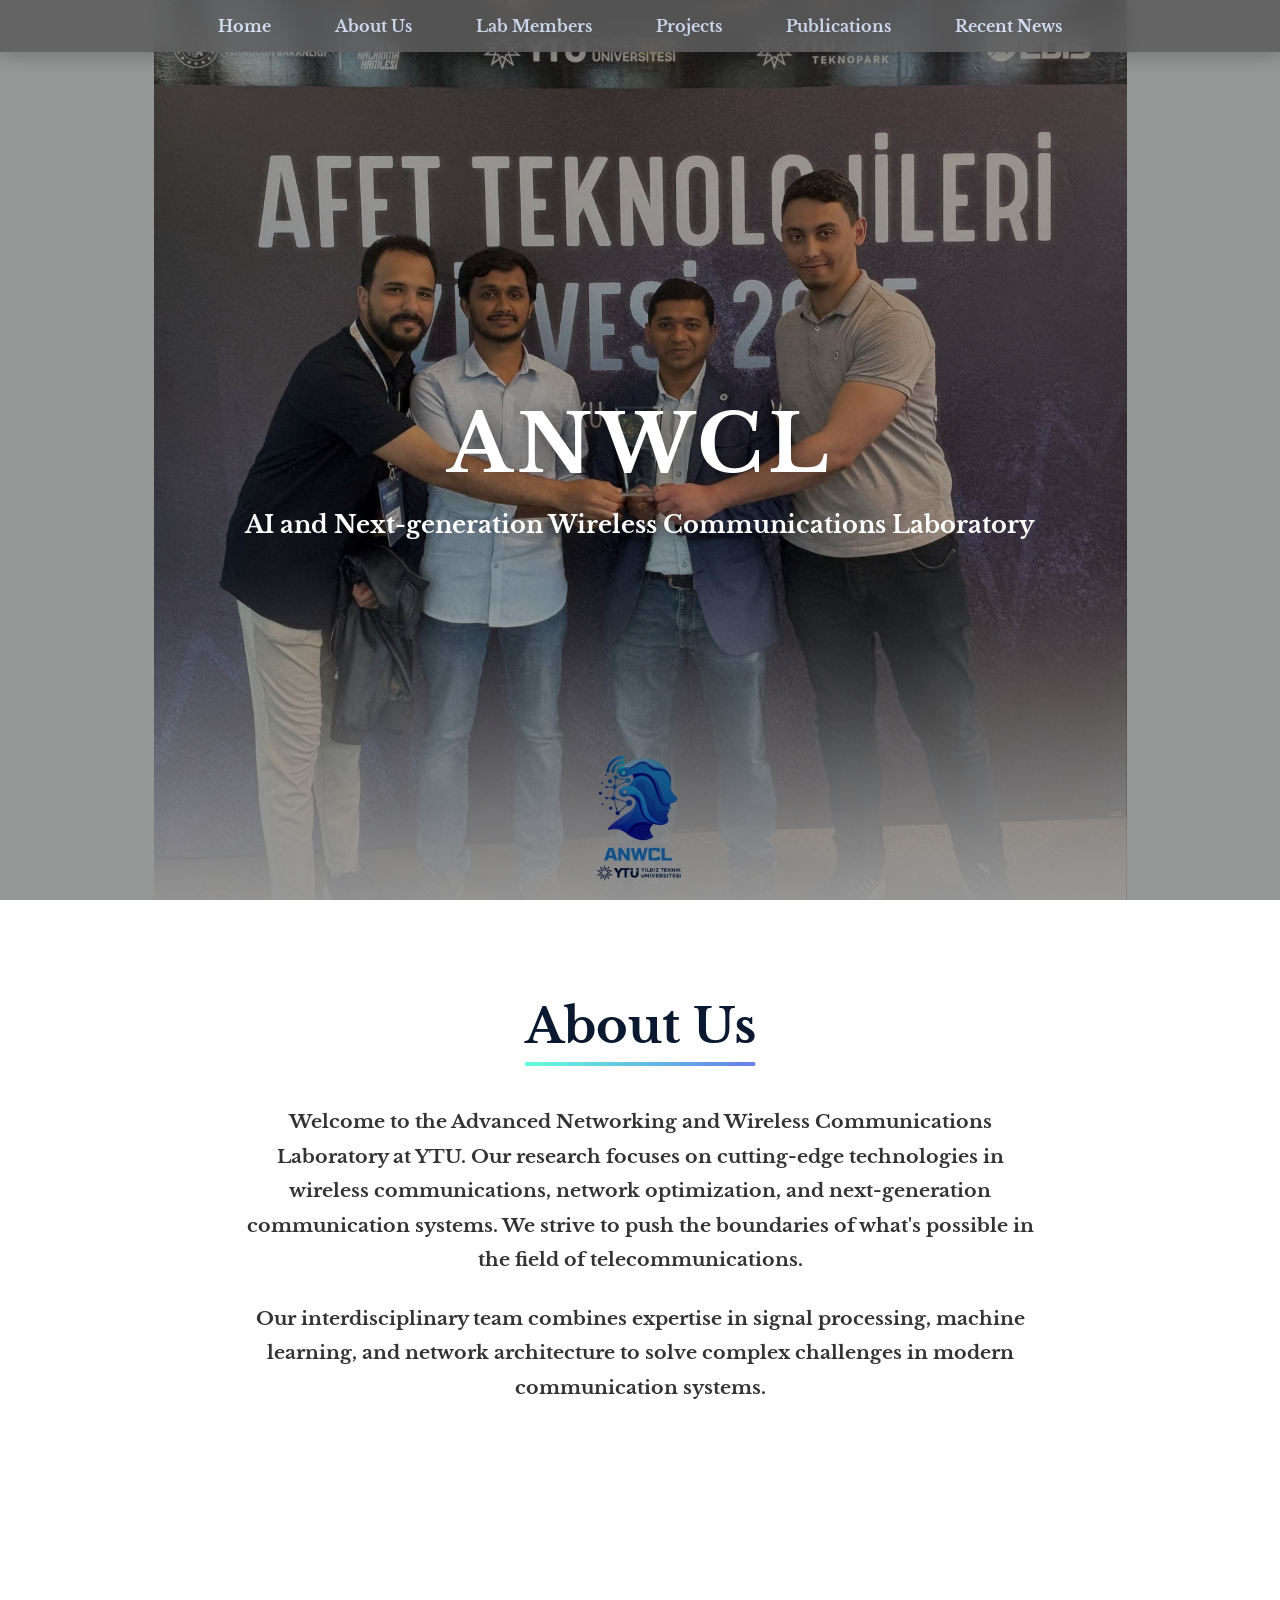
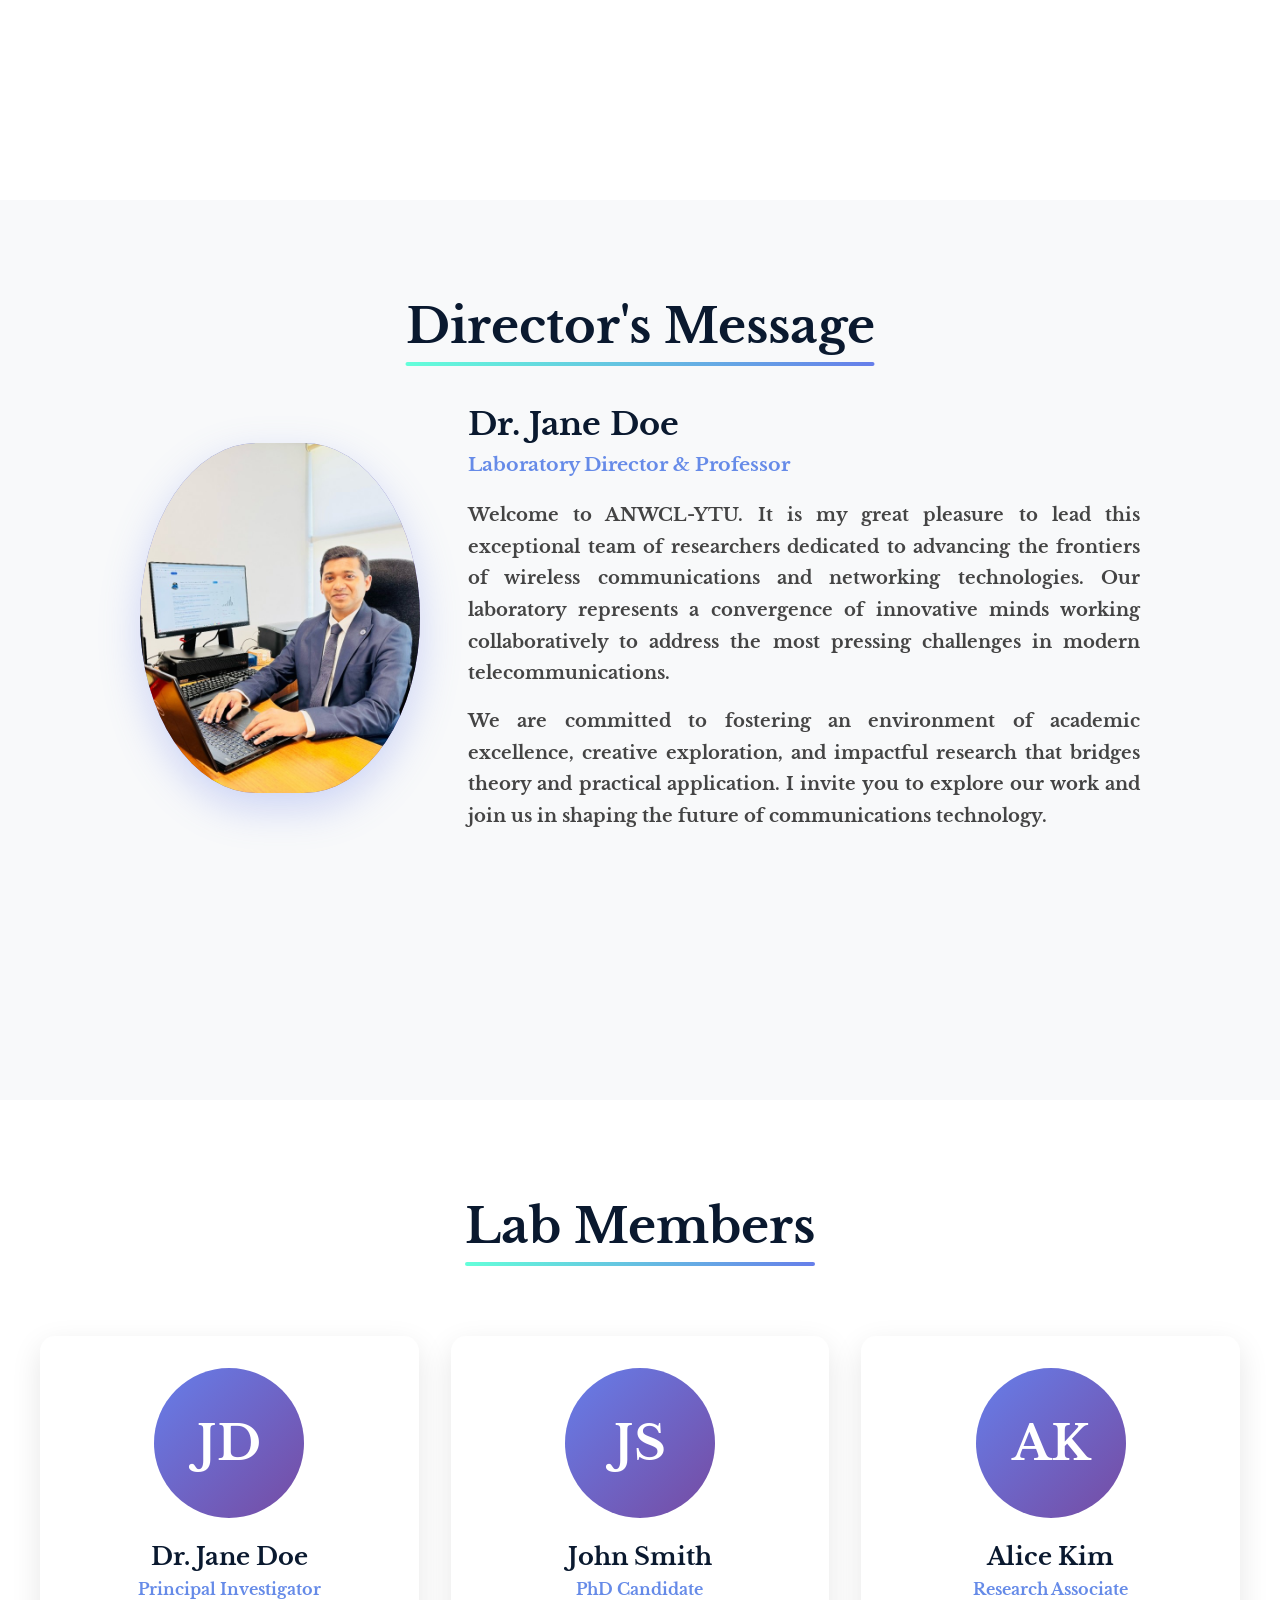
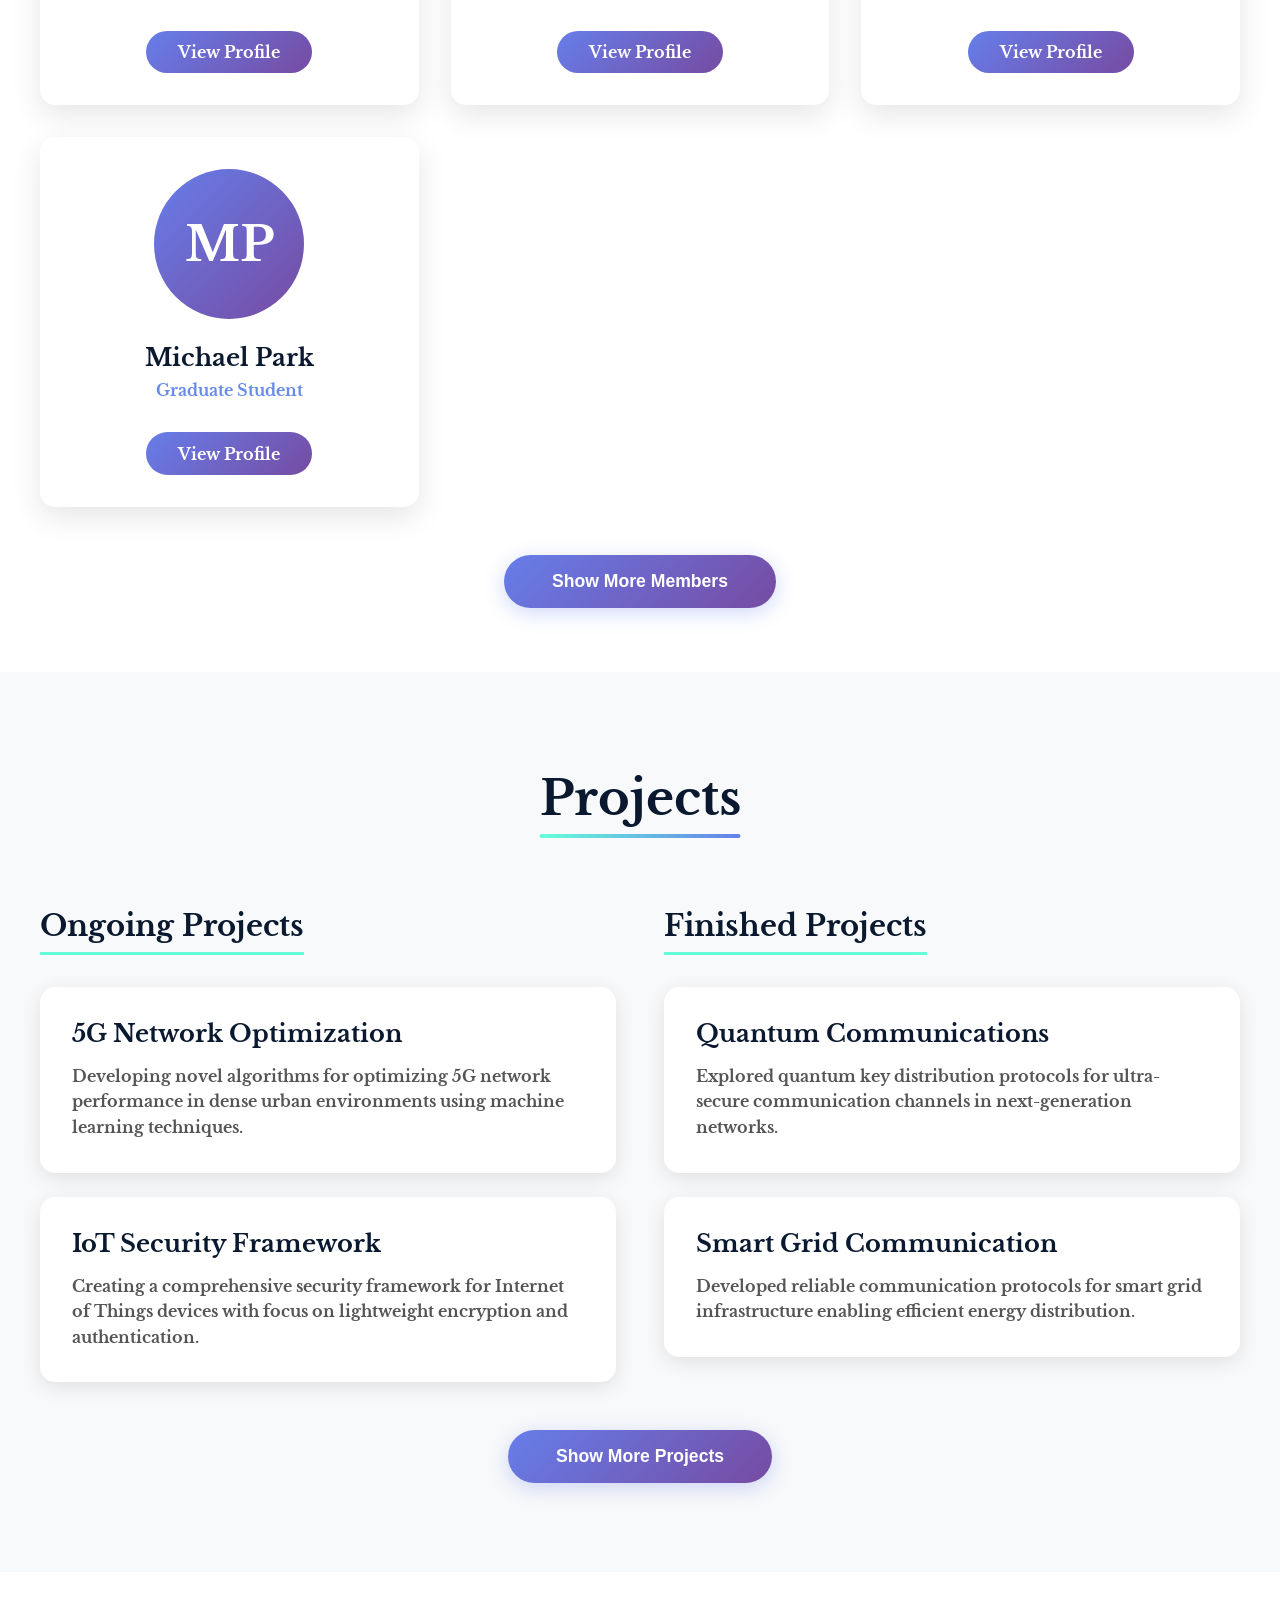
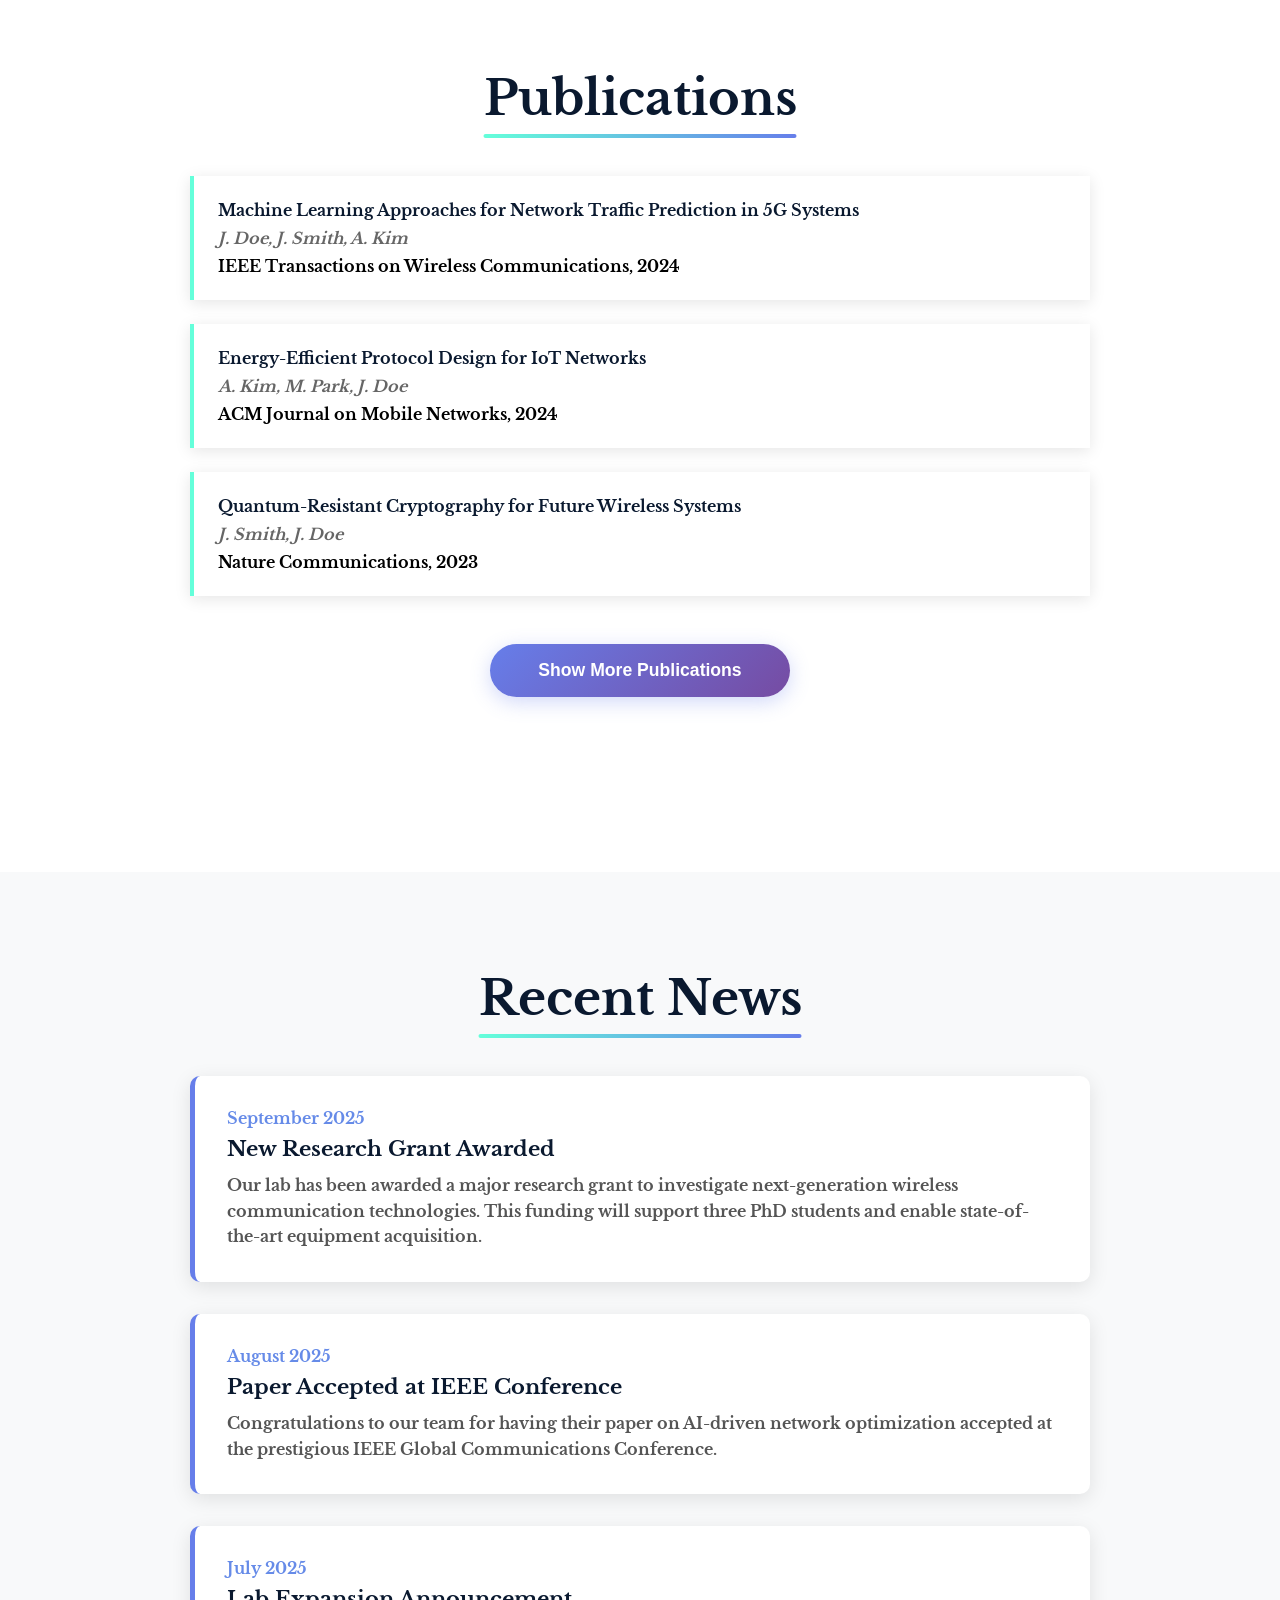
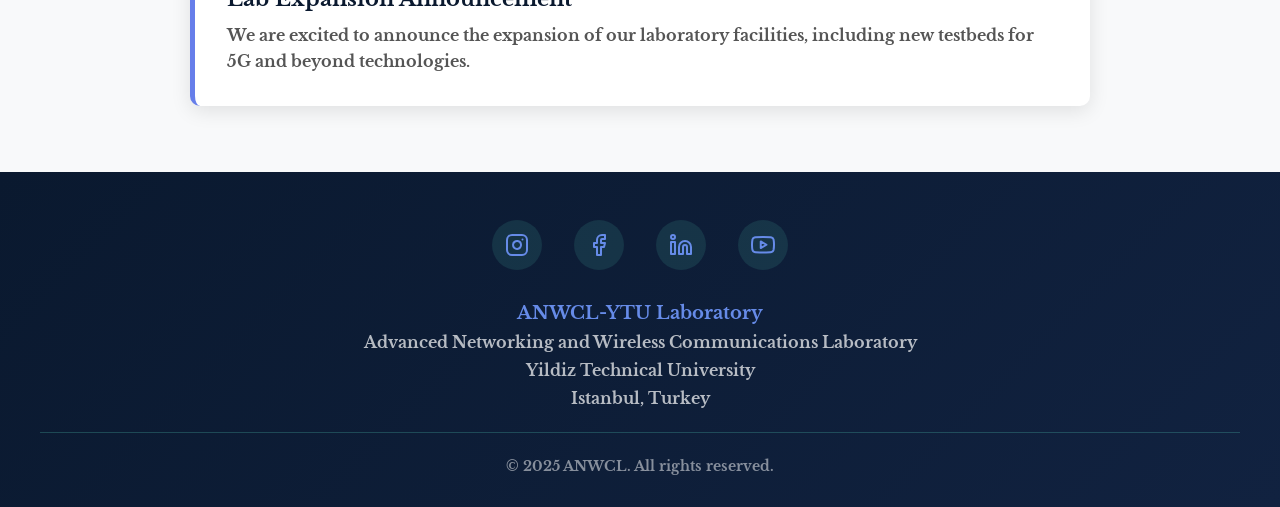
==== landing_ANWCL.html @ 84341a23 "v0.24" ====
<!DOCTYPE html>
<html lang="en">
<head>
    <meta charset="UTF-8">
    <meta name="viewport" content="width=device-width, initial-scale=1.0">
    <title>ANWCL-YTU Laboratory</title>
    <link rel="stylesheet" type="text/css" href="styles.css">
</head>
<body>
    <!-- Navigation -->
    <nav>
        <ul>
            <li><a href="#home">Home</a></li>
            <li><a href="#about">About Us</a></li>
            <li><a href="#members">Lab Members</a></li>
            <li><a href="#projects">Projects</a></li>
            <li><a href="#publications">Publications</a></li>
            <li><a href="#news">Recent News</a></li>
        </ul>
    </nav>

    <!-- Home Section with Slideshow -->
    <section id="home">
        <div class="slideshow">
            <div class="slide active"></div>
            <div class="slide"></div>
            <div class="slide"></div>
            <div class="slide"></div>
            <div class="slide"></div>
            <div class="slide"></div>
        </div>
        <div class="overlay"></div>
        <div class="hero-content">
            <h1>ANWCL</h1>
            <p>AI and Next-generation Wireless Communications Laboratory</p>
        </div>
    </section>

    <!-- About Us Section -->
    <section id="about">
        <div class="content-container">
            <h2 class="section-title">About Us</h2>
            <div class="about-content fade-in">
                <p>Welcome to the Advanced Networking and Wireless Communications Laboratory at YTU. Our research focuses on cutting-edge technologies in wireless communications, network optimization, and next-generation communication systems. We strive to push the boundaries of what's possible in the field of telecommunications.</p>
                <p style="margin-top: 1.5rem;">Our interdisciplinary team combines expertise in signal processing, machine learning, and network architecture to solve complex challenges in modern communication systems.</p>
            </div>
        </div>
    </section>

    <!-- Director's Message Section -->
    <section id="director">
        <div class="content-container">
            <h2 class="section-title">Director's Message</h2>
            <div class="director-container fade-in">
                <div class="director-photo">
                    <img src="photos/director.jpeg" alt="Director">
                    <div class="director-placeholder">Dr</div>
                </div>
                <div class="director-message">
                    <h3 class="director-name">Dr. Jane Doe</h3>
                    <p class="director-title">Laboratory Director & Professor</p>
                    <p class="director-text">
                        Welcome to ANWCL-YTU. It is my great pleasure to lead this exceptional team of researchers dedicated to advancing the frontiers of wireless communications and networking technologies. Our laboratory represents a convergence of innovative minds working collaboratively to address the most pressing challenges in modern telecommunications.
                    </p>
                    <p class="director-text" style="margin-top: 1rem;">
                        We are committed to fostering an environment of academic excellence, creative exploration, and impactful research that bridges theory and practical application. I invite you to explore our work and join us in shaping the future of communications technology.
                    </p>
                </div>
            </div>
        </div>
    </section>

    <!-- Lab Members Section -->
    <section id="members">
        <div class="content-container">
            <h2 class="section-title">Lab Members</h2>
            <div class="members-grid">
                <div class="member-card fade-in">
                    <div class="member-avatar">JD</div>
                    <h3 class="member-name">Dr. Jane Doe</h3>
                    <p class="member-role">Principal Investigator</p>
                    <a href="#" class="member-btn">View Profile</a>
                </div>
                <div class="member-card fade-in">
                    <div class="member-avatar">JS</div>
                    <h3 class="member-name">John Smith</h3>
                    <p class="member-role">PhD Candidate</p>
                    <a href="#" class="member-btn">View Profile</a>
                </div>
                <div class="member-card fade-in">
                    <div class="member-avatar">AK</div>
                    <h3 class="member-name">Alice Kim</h3>
                    <p class="member-role">Research Associate</p>
                    <a href="#" class="member-btn">View Profile</a>
                </div>
                <div class="member-card fade-in">
                    <div class="member-avatar">MP</div>
                    <h3 class="member-name">Michael Park</h3>
                    <p class="member-role">Graduate Student</p>
                    <a href="#" class="member-btn">View Profile</a>
                </div>
                <!-- Hidden members initially -->
                <div class="member-card fade-in hidden">
                    <div class="member-avatar">SL</div>
                    <h3 class="member-name">Sarah Lee</h3>
                    <p class="member-role">PhD Candidate</p>
                    <a href="#" class="member-btn">View Profile</a>
                </div>
                <div class="member-card fade-in hidden">
                    <div class="member-avatar">RB</div>
                    <h3 class="member-name">Robert Brown</h3>
                    <p class="member-role">Postdoctoral Researcher</p>
                    <a href="#" class="member-btn">View Profile</a>
                </div>
                <div class="member-card fade-in hidden">
                    <div class="member-avatar">EC</div>
                    <h3 class="member-name">Emily Chen</h3>
                    <p class="member-role">Research Assistant</p>
                    <a href="#" class="member-btn">View Profile</a>
                </div>
                <div class="member-card fade-in hidden">
                    <div class="member-avatar">DW</div>
                    <h3 class="member-name">David Wilson</h3>
                    <p class="member-role">Graduate Student</p>
                    <a href="#" class="member-btn">View Profile</a>
                </div>
            </div>
            <button class="show-more-btn" id="showMoreBtn">Show More Members</button>
        </div>
    </section>

    <!-- Projects Section -->
    <section id="projects">
        <div class="content-container">
            <h2 class="section-title">Projects</h2>
            <div class="projects-container">
                <!-- Ongoing Projects -->
                <div class="projects-subsection">
                    <h3 class="subsection-title">Ongoing Projects</h3>
                    <div class="projects-list">
                        <div class="project-card fade-in">
                            <h3 class="project-title">5G Network Optimization</h3>
                            <p class="project-description">Developing novel algorithms for optimizing 5G network performance in dense urban environments using machine learning techniques.</p>
                        </div>
                        <div class="project-card fade-in">
                            <h3 class="project-title">IoT Security Framework</h3>
                            <p class="project-description">Creating a comprehensive security framework for Internet of Things devices with focus on lightweight encryption and authentication.</p>
                        </div>
                        <div class="project-card fade-in hidden">
                            <h3 class="project-title">Edge Computing Solutions</h3>
                            <p class="project-description">Investigating edge computing architectures to reduce latency and improve performance in real-time applications.</p>
                        </div>
                        <div class="project-card fade-in hidden">
                            <h3 class="project-title">AI-Driven Network Management</h3>
                            <p class="project-description">Implementing artificial intelligence techniques for autonomous network management and optimization.</p>
                        </div>
                    </div>
                </div>

                <!-- Finished Projects -->
                <div class="projects-subsection">
                    <h3 class="subsection-title">Finished Projects</h3>
                    <div class="projects-list">
                        <div class="project-card fade-in">
                            <h3 class="project-title">Quantum Communications</h3>
                            <p class="project-description">Explored quantum key distribution protocols for ultra-secure communication channels in next-generation networks.</p>
                        </div>
                        <div class="project-card fade-in">
                            <h3 class="project-title">Smart Grid Communication</h3>
                            <p class="project-description">Developed reliable communication protocols for smart grid infrastructure enabling efficient energy distribution.</p>
                        </div>
                        <div class="project-card fade-in hidden">
                            <h3 class="project-title">Vehicular Network Protocol</h3>
                            <p class="project-description">Designed and tested V2V communication protocols for enhanced road safety and traffic management.</p>
                        </div>
                        <div class="project-card fade-in hidden">
                            <h3 class="project-title">Wireless Sensor Networks</h3>
                            <p class="project-description">Implemented energy-efficient protocols for large-scale wireless sensor network deployments.</p>
                        </div>
                    </div>
                </div>
            </div>
            <button class="show-more-btn" id="showMoreProjectsBtn">Show More Projects</button>
        </div>
    </section>

    <!-- Publications Section -->
    <section id="publications">
        <div class="content-container">
            <h2 class="section-title">Publications</h2>
            <div class="publication-list">
                <div class="publication-item fade-in">
                    <div class="publication-title">Machine Learning Approaches for Network Traffic Prediction in 5G Systems</div>
                    <div class="publication-authors">J. Doe, J. Smith, A. Kim</div>
                    <div class="publication-journal">IEEE Transactions on Wireless Communications, 2024</div>
                </div>
                <div class="publication-item fade-in">
                    <div class="publication-title">Energy-Efficient Protocol Design for IoT Networks</div>
                    <div class="publication-authors">A. Kim, M. Park, J. Doe</div>
                    <div class="publication-journal">ACM Journal on Mobile Networks, 2024</div>
                </div>
                <div class="publication-item fade-in">
                    <div class="publication-title">Quantum-Resistant Cryptography for Future Wireless Systems</div>
                    <div class="publication-authors">J. Smith, J. Doe</div>
                    <div class="publication-journal">Nature Communications, 2023</div>
                </div>
                <div class="publication-item fade-in hidden">
                    <div class="publication-title">Edge Computing Architectures for Low-Latency Applications</div>
                    <div class="publication-authors">M. Park, S. Lee, J. Doe</div>
                    <div class="publication-journal">IEEE Internet of Things Journal, 2023</div>
                </div>
                <div class="publication-item fade-in hidden">
                    <div class="publication-title">Artificial Intelligence in Network Resource Allocation</div>
                    <div class="publication-authors">R. Brown, A. Kim, J. Smith</div>
                    <div class="publication-journal">Computer Networks, 2023</div>
                </div>
                <div class="publication-item fade-in hidden">
                    <div class="publication-title">Secure Communication Protocols for Smart Grid Systems</div>
                    <div class="publication-authors">E. Chen, J. Doe, D. Wilson</div>
                    <div class="publication-journal">IEEE Transactions on Smart Grid, 2022</div>
                </div>
            </div>
            <button class="show-more-btn" id="showMorePublicationsBtn">Show More Publications</button>
        </div>
    </section>

    <!-- Recent News Section -->
    <section id="news">
        <div class="content-container">
            <h2 class="section-title">Recent News</h2>
            <div class="news-grid">
                <div class="news-item fade-in">
                    <div class="news-date">September 2025</div>
                    <h3 class="news-title">New Research Grant Awarded</h3>
                    <p class="news-content">Our lab has been awarded a major research grant to investigate next-generation wireless communication technologies. This funding will support three PhD students and enable state-of-the-art equipment acquisition.</p>
                </div>
                <div class="news-item fade-in">
                    <div class="news-date">August 2025</div>
                    <h3 class="news-title">Paper Accepted at IEEE Conference</h3>
                    <p class="news-content">Congratulations to our team for having their paper on AI-driven network optimization accepted at the prestigious IEEE Global Communications Conference.</p>
                </div>
                <div class="news-item fade-in">
                    <div class="news-date">July 2025</div>
                    <h3 class="news-title">Lab Expansion Announcement</h3>
                    <p class="news-content">We are excited to announce the expansion of our laboratory facilities, including new testbeds for 5G and beyond technologies.</p>
                </div>
            </div>
        </div>
    </section>

    <!-- Footer -->
    <footer>
        <div class="footer-content">
            <div class="footer-social">
                <a href="https://www.instagram.com/anwc_lab/" class="social-link" target="_blank" aria-label="Instagram">
                    <svg xmlns="http://www.w3.org/2000/svg" viewBox="0 0 24 24" fill="none" stroke="currentColor" stroke-width="2" stroke-linecap="round" stroke-linejoin="round">
                        <rect x="2" y="2" width="20" height="20" rx="5" ry="5"></rect>
                        <path d="M16 11.37A4 4 0 1 1 12.63 8 4 4 0 0 1 16 11.37z"></path>
                        <line x1="17.5" y1="6.5" x2="17.51" y2="6.5"></line>
                    </svg>
                </a>
                <a href="https://www.facebook.com/profile.php?id=61570871978970" class="social-link" target="_blank" aria-label="Facebook">
                    <svg xmlns="http://www.w3.org/2000/svg" viewBox="0 0 24 24" fill="none" stroke="currentColor" stroke-width="2" stroke-linecap="round" stroke-linejoin="round">
                        <path d="M18 2h-3a5 5 0 0 0-5 5v3H7v4h3v8h4v-8h3l1-4h-4V7a1 1 0 0 1 1-1h3z"></path>
                    </svg>
                </a>
                <a href="https://www.linkedin.com/company/anwclab/posts/?feedView=all" class="social-link" target="_blank" aria-label="LinkedIn">
                    <svg xmlns="http://www.w3.org/2000/svg" viewBox="0 0 24 24" fill="none" stroke="currentColor" stroke-width="2" stroke-linecap="round" stroke-linejoin="round">
                        <path d="M16 8a6 6 0 0 1 6 6v7h-4v-7a2 2 0 0 0-2-2 2 2 0 0 0-2 2v7h-4v-7a6 6 0 0 1 6-6z"></path>
                        <rect x="2" y="9" width="4" height="12"></rect>
                        <circle cx="4" cy="4" r="2"></circle>
                    </svg>
                </a>
                <a href="https://www.youtube.com/@ANWCL" class="social-link" target="_blank" aria-label="YouTube">
                    <svg xmlns="http://www.w3.org/2000/svg" viewBox="0 0 24 24" fill="none" stroke="currentColor" stroke-width="2" stroke-linecap="round" stroke-linejoin="round">
                        <path d="M22.54 6.42a2.78 2.78 0 0 0-1.94-2C18.88 4 12 4 12 4s-6.88 0-8.6.46a2.78 2.78 0 0 0-1.94 2A29 29 0 0 0 1 11.75a29 29 0 0 0 .46 5.33A2.78 2.78 0 0 0 3.4 19c1.72.46 8.6.46 8.6.46s6.88 0 8.6-.46a2.78 2.78 0 0 0 1.94-2 29 29 0 0 0 .46-5.25 29 29 0 0 0-.46-5.33z"></path>
                        <polygon points="9.75 15.02 15.5 11.75 9.75 8.48 9.75 15.02"></polygon>
                    </svg>
                </a>
            </div>
            
            <div class="footer-info">
                <p style="font-weight: 600; color: #668be8; font-size: 1.1rem;">ANWCL-YTU Laboratory</p>
                <p>Advanced Networking and Wireless Communications Laboratory</p>
                <p>Yildiz Technical University</p>
                <p>Istanbul, Turkey</p>
            </div>
            
            <div class="footer-divider"></div>
            
            <p class="footer-copyright">&copy; 2025 ANWCL. All rights reserved.</p>
        </div>
    </footer>

    <script>
        // Slideshow functionality
        let currentSlide = 0;
        const slides = document.querySelectorAll('.slide');
        
        function showSlide(n) {
            slides.forEach(slide => slide.classList.remove('active'));
            currentSlide = (n + slides.length) % slides.length;
            slides[currentSlide].classList.add('active');
        }
        
        setInterval(() => {
            showSlide(currentSlide + 1);
        }, 4000);

        // Navigation scroll effect
        const nav = document.querySelector('nav');
        window.addEventListener('scroll', () => {
            if (window.scrollY > 100) {
                nav.classList.add('scrolled');
            } else {
                nav.classList.remove('scrolled');
            }
        });

        // Show More Members functionality
        const showMoreBtn = document.getElementById('showMoreBtn');
        const hiddenMembers = document.querySelectorAll('.member-card.hidden');
        let isExpanded = false;
        
        showMoreBtn.addEventListener('click', () => {
            if (!isExpanded) {
                // Expand animation
                hiddenMembers.forEach((member, index) => {
                    member.style.display = 'block';
                    setTimeout(() => {
                        member.classList.remove('hidden');
                        member.classList.add('expanding');
                    }, index * 100);
                });
                showMoreBtn.textContent = 'Show Less';
                isExpanded = true;
            } else {
                // Collapse animation
                const reversedMembers = Array.from(hiddenMembers).reverse();
                reversedMembers.forEach((member, index) => {
                    setTimeout(() => {
                        member.classList.add('collapsing');
                        member.classList.remove('expanding');
                    }, index * 80);
                });
                
                // Hide after animation completes
                setTimeout(() => {
                    hiddenMembers.forEach(member => {
                        member.classList.add('hidden');
                        member.classList.remove('collapsing');
                        member.style.display = 'none';
                    });
                }, hiddenMembers.length * 80 + 500);
                
                showMoreBtn.textContent = 'Show More Members';
                isExpanded = false;
                
                // Smooth scroll to members section when collapsing
                setTimeout(() => {
                    const membersSection = document.getElementById('members');
                    const navHeight = document.querySelector('nav').offsetHeight;
                    const targetPosition = membersSection.offsetTop - navHeight;
                    window.scrollTo({
                        top: targetPosition,
                        behavior: 'smooth'
                    });
                }, 200);
            }
        });

        // Show More Projects functionality
        const showMoreProjectsBtn = document.getElementById('showMoreProjectsBtn');
        const hiddenProjects = document.querySelectorAll('#projects .project-card.hidden');
        let isProjectsExpanded = false;
        
        showMoreProjectsBtn.addEventListener('click', () => {
            if (!isProjectsExpanded) {
                hiddenProjects.forEach((project, index) => {
                    project.style.display = 'block';
                    setTimeout(() => {
                        project.classList.remove('hidden');
                        project.classList.add('expanding');
                    }, index * 100);
                });
                showMoreProjectsBtn.textContent = 'Show Less';
                isProjectsExpanded = true;
            } else {
                const reversedProjects = Array.from(hiddenProjects).reverse();
                reversedProjects.forEach((project, index) => {
                    setTimeout(() => {
                        project.classList.add('collapsing');
                        project.classList.remove('expanding');
                    }, index * 80);
                });
                
                setTimeout(() => {
                    hiddenProjects.forEach(project => {
                        project.classList.add('hidden');
                        project.classList.remove('collapsing');
                        project.style.display = 'none';
                    });
                }, hiddenProjects.length * 80 + 500);
                
                showMoreProjectsBtn.textContent = 'Show More Projects';
                isProjectsExpanded = false;
                
                setTimeout(() => {
                    const projectsSection = document.getElementById('projects');
                    const navHeight = document.querySelector('nav').offsetHeight;
                    const targetPosition = projectsSection.offsetTop - navHeight;
                    window.scrollTo({
                        top: targetPosition,
                        behavior: 'smooth'
                    });
                }, 200);
            }
        });

        // Show More Publications functionality
        const showMorePublicationsBtn = document.getElementById('showMorePublicationsBtn');
        const hiddenPublications = document.querySelectorAll('#publications .publication-item.hidden');
        let isPublicationsExpanded = false;
        
        showMorePublicationsBtn.addEventListener('click', () => {
            if (!isPublicationsExpanded) {
                hiddenPublications.forEach((publication, index) => {
                    publication.style.display = 'block';
                    setTimeout(() => {
                        publication.classList.remove('hidden');
                        publication.classList.add('expanding');
                    }, index * 100);
                });
                showMorePublicationsBtn.textContent = 'Show Less';
                isPublicationsExpanded = true;
            } else {
                const reversedPublications = Array.from(hiddenPublications).reverse();
                reversedPublications.forEach((publication, index) => {
                    setTimeout(() => {
                        publication.classList.add('collapsing');
                        publication.classList.remove('expanding');
                    }, index * 80);
                });
                
                setTimeout(() => {
                    hiddenPublications.forEach(publication => {
                        publication.classList.add('hidden');
                        publication.classList.remove('collapsing');
                        publication.style.display = 'none';
                    });
                }, hiddenPublications.length * 80 + 500);
                
                showMorePublicationsBtn.textContent = 'Show More Publications';
                isPublicationsExpanded = false;
                
                setTimeout(() => {
                    const publicationsSection = document.getElementById('publications');
                    const navHeight = document.querySelector('nav').offsetHeight;
                    const targetPosition = publicationsSection.offsetTop - navHeight;
                    window.scrollTo({
                        top: targetPosition,
                        behavior: 'smooth'
                    });
                }, 200);
            }
        });

        // Scroll animation
        const observerOptions = {
            threshold: 0.1,
            rootMargin: '0px 0px -50px 0px'
        };

        const observer = new IntersectionObserver((entries) => {
            entries.forEach(entry => {
                if (entry.isIntersecting) {
                    entry.target.classList.add('visible');
                }
            });
        }, observerOptions);

        document.querySelectorAll('.fade-in').forEach(el => {
            observer.observe(el);
        });

        // Smooth scrolling for navigation links
        document.querySelectorAll('nav a').forEach(anchor => {
            anchor.addEventListener('click', function(e) {
                e.preventDefault();
                const targetId = this.getAttribute('href');
                const targetSection = document.querySelector(targetId);
                const navHeight = document.querySelector('nav').offsetHeight;
                const targetPosition = targetSection.offsetTop - navHeight;
                
                window.scrollTo({
                    top: targetPosition,
                    behavior: 'smooth'
                });
            });
        });
    </script>
</body>
</html>
---- styles.css ----
* {
    margin: 0;
    padding: 0;
    box-sizing: border-box;
}


@font-face {
  font-family: 'Playfair';
  src: url('fonts/Playfair_Display/PlayfairDisplay-VariableFont_wght.ttf') format('truetype');
  font-weight: normal;
  font-style: normal;
}


@font-face {
  font-family: 'Libre Baskerville';
  src: url('fonts/Libre_Baskerville/LibreBaskerville-Bold.ttf') format('truetype');
  font-weight: normal;
  font-style: normal;
}

body {
    font-family: 'Libre Baskerville','Soria', Tahoma, Geneva, Verdana, sans-serif;
    overflow-x: hidden;
    scroll-behavior: smooth;
    margin: 0;
    padding: 0;
}

/* Navigation Bar */
nav {
    position: fixed;
    top: 0;
    width: 100%;
    background: rgba(93, 94, 95, 0.95);
    backdrop-filter: blur(10px);
    padding: 1rem 2rem;
    z-index: 1000;
    box-shadow: 0 2px 20px rgba(0, 0, 0, 0.3);
    transition: all 0.4s ease;
    opacity: 90%;
}

nav.scrolled {
    padding: 0.5rem 2rem;
    background: rgba(10, 25, 47, 0.7);
}

nav ul {
    list-style: none;
    display: flex;
    justify-content: center;
    gap: 2rem;
}

nav a {
    color: #dde7ff;
    text-decoration: none;
    font-weight: 600;
    padding: 0.5rem 1rem;
    font-size: 1rem;
    transition: all 0.4s ease;
    position: relative;
}

nav.scrolled a {
    font-size: 0.85rem;
    color: #dde7ff;/*rgba(100, 255, 218, 0.7);*/
}

nav a::after {
    content: '';
    position: absolute;
    bottom: 0;
    left: 50%;
    width: 0;
    height: 2px;
    background: #64ffda;
    transition: all 0.3s ease;
    transform: translateX(-50%);
}

nav a:hover::after {
    width: 100%;
}

nav a:hover {
    color: #fff;
}

/* Home Section with Slideshow */
#home {
    height: 100vh;
    width: 100vw;
    position: relative;
    overflow: hidden;
}

.slideshow {
    position: absolute;
    top: 0;
    left: 0;
    width: 100%;
    height: 100%;
    z-index: 0;
}

.slide {
    position: absolute;
    top: 0;
    left: 0;
    width: 100%;
    height: 100%;
    opacity: 0;
    transition: opacity 1.5s ease-in-out;
    background-size: contain;
    background-position: center;
    background-repeat: no-repeat;
}

.slide.active {
    opacity: 1;
}

.slide:nth-child(1) {
    background-image: url("photos/1.jpg")
    /*background: linear-gradient(135deg, #667eea 0%, #764ba2 100%);*/
}

.slide:nth-child(2) {
    background-image: url("photos/2.jpg")
    /*background: linear-gradient(135deg, #f093fb 0%, #f5576c 100%);*/
}

.slide:nth-child(3) {
    background-image: url("photos/3.jpg")
    /*background: linear-gradient(135deg, #4facfe 0%, #00f2fe 100%);*/
}
.slide:nth-child(4) {
    background-image: url("photos/4.jpg")
    /*background: linear-gradient(135deg, #4facfe 0%, #00f2fe 100%);*/
}
.slide:nth-child(5) {
    background-image: url("photos/5.jpg")
    /*background: linear-gradient(135deg, #4facfe 0%, #00f2fe 100%);*/
}
.slide:nth-child(6) {
    background-image: url("photos/6.jpg")
    /*background: linear-gradient(135deg, #4facfe 0%, #00f2fe 100%);*/
}


.overlay {
    position: absolute;
    top: 0;
    left: 0;
    width: 100%;
    height: 100%;
    background: rgba(0, 0, 0, 0.4);
    z-index: 1;
}

.hero-content {
    position: relative;
    z-index: 2;
    height: 100%;
    display: flex;
    flex-direction: column;
    justify-content: center;
    align-items: center;
    color: white;
}

.hero-content h1 {
    font-size: 5rem;
    font-weight: 800;
    letter-spacing: 0.3rem;
    animation: fadeInUp 1s ease;
    text-shadow: 3px 3px 20px rgba(0, 0, 0, 0.5);
}

.hero-content p {
    font-size: 1.5rem;
    margin-top: 1rem;
    animation: fadeInUp 1s ease 0.3s backwards;
}

@keyframes fadeInUp {
    from {
        opacity: 0;
        transform: translateY(30px);
    }
    to {
        opacity: 1;
        transform: translateY(0);
    }
}

/* Section Styles */
section {
    min-height: 100vh;
    padding: 6rem 2rem 4rem;
    position: relative;
}

section:nth-child(even) {
    background: #f8f9fa;
}

section:nth-child(odd) {
    background: #ffffff;
}

.section-title {
    font-size: 3rem;
    text-align: center;
    margin-bottom: 3rem;
    color: #0a192f;
    position: relative;
    display: inline-block;
    left: 50%;
    transform: translateX(-50%);
}

.section-title::after {
    content: '';
    position: absolute;
    bottom: -10px;
    left: 0;
    width: 100%;
    height: 4px;
    background: linear-gradient(90deg, #64ffda, #667eea);
    border-radius: 2px;
}

.content-container {
    max-width: 1200px;
    margin: 0 auto;
}

/* About Us */
.about-content {
    font-size: 1.2rem;
    line-height: 1.8;
    color: #333;
    text-align: center;
    max-width: 800px;
    margin: 0 auto;
}

/* Director's Message */
.director-container {
    display: flex;
    align-items: center;
    gap: 3rem;
    max-width: 1000px;
    margin: 0 auto;
}

.director-photo {
    flex-shrink: 0;
    width: 280px;
    height: 350px;
    border-radius: 50% / 60%;
    background: linear-gradient(135deg, #667eea, #764ba2);
    overflow: hidden;
    box-shadow: 0 15px 40px rgba(102, 126, 234, 0.3);
    position: relative;
    transition: all 0.4s ease;
}

.director-photo:hover {
    transform: scale(1.05);
    box-shadow: 0 20px 50px rgba(102, 126, 234, 0.4);
}

.director-photo img {
    width: 100%;
    height: 100%;
    object-fit: cover;
}

.director-placeholder {
    width: 100%;
    height: 100%;
    display: flex;
    align-items: center;
    justify-content: center;
    font-size: 4rem;
    color: white;
    font-weight: bold;
}

.director-message {
    flex: 1;
}

.director-name {
    font-size: 2rem;
    color: #0a192f;
    margin-bottom: 0.5rem;
    font-weight: 700;
}

.director-title {
    color: #668be8;
    font-size: 1.2rem;
    font-weight: 600;
    margin-bottom: 1.5rem;
}

.director-text {
    font-size: 1.1rem;
    line-height: 1.8;
    color: #444;
    text-align: justify;
}

@media (max-width: 768px) {
    .director-container {
        flex-direction: column;
        text-align: center;
    }

    .director-text {
        text-align: center;
    }
}

/* Lab Members */
.members-grid {
    display: grid;
    grid-template-columns: repeat(auto-fit, minmax(280px, 1fr));
    gap: 2rem;
    margin-top: 2rem;
}

.member-card {
    background: white;
    border-radius: 15px;
    padding: 2rem;
    box-shadow: 0 10px 30px rgba(0, 0, 0, 0.1);
    transition: all 0.3s ease;
    text-align: center;
}

.member-card:hover {
    transform: translateY(-10px);
    box-shadow: 0 15px 40px rgba(102, 139, 232, 1);
}

.member-avatar {
    width: 150px;
    height: 150px;
    border-radius: 50%;
    background: linear-gradient(135deg, #667eea, #764ba2);
    margin: 0 auto 1.5rem;
    display: flex;
    align-items: center;
    justify-content: center;
    font-size: 3rem;
    color: white;
    font-weight: bold;
}

.member-name {
    font-size: 1.5rem;
    font-weight: 600;
    color: #0a192f;
    margin-bottom: 0.5rem;
}

.member-role {
    color: #668be8;
    font-weight: 500;
    margin-bottom: 1rem;
}

.member-btn {
    display: inline-block;
    padding: 0.7rem 2rem;
    background: linear-gradient(135deg, #667eea, #764ba2);
    color: white;
    text-decoration: none;
    border-radius: 25px;
    transition: all 0.3s ease;
    margin-top: 1rem;
}

.member-btn:hover {
    transform: scale(1.05);
    box-shadow: 0 5px 20px rgba(102, 126, 234, 0.4);
}

.member-card.hidden {
    display: none;
}

.member-card.collapsing {
    animation: slideOut 0.5s ease forwards;
}

.member-card.expanding {
    animation: slideIn 0.5s ease forwards;
}

@keyframes slideIn {
    from {
        opacity: 0;
        transform: translateY(30px) scale(0.9);
    }
    to {
        opacity: 1;
        transform: translateY(0) scale(1);
    }
}

@keyframes slideOut {
    from {
        opacity: 1;
        transform: translateY(0) scale(1);
    }
    to {
        opacity: 0;
        transform: translateY(-30px) scale(0.9);
    }
}

.show-more-btn {
    display: block;
    margin: 3rem auto 0;
    padding: 1rem 3rem;
    font-size: 1.1rem;
    font-weight: 600;
    background: linear-gradient(135deg, #667eea, #764ba2);
    color: white;
    border: none;
    border-radius: 30px;
    cursor: pointer;
    transition: all 0.3s ease;
    box-shadow: 0 5px 20px rgba(102, 126, 234, 0.3);
}

.show-more-btn:hover {
    transform: translateY(-3px);
    box-shadow: 0 8px 30px rgba(102, 126, 234, 0.5);
}

.show-more-btn.hidden {
    display: none;
}

.project-card.hidden,
.publication-item.hidden {
    display: none;
}

.project-card.expanding,
.publication-item.expanding {
    animation: slideIn 0.5s ease forwards;
}

.project-card.collapsing,
.publication-item.collapsing {
    animation: slideOut 0.5s ease forwards;
}

@media (max-width: 968px) {
    .projects-container {
        flex-direction: column;
    }
}

/* Projects */
.projects-container {
    display: flex;
    gap: 3rem;
    margin-top: 2rem;
}

.projects-subsection {
    flex: 1;
}

.subsection-title {
    font-size: 1.8rem;
    color: #0a192f;
    margin-bottom: 2rem;
    padding-bottom: 0.5rem;
    border-bottom: 3px solid #64ffda;
    display: inline-block;
}

.projects-grid {
    display: grid;
    grid-template-columns: repeat(auto-fit, minmax(300px, 1fr));
    gap: 2rem;
}

.projects-list {
    display: flex;
    flex-direction: column;
    gap: 1.5rem;
}

.project-card {
    background: white;
    border-radius: 15px;
    padding: 2rem;
    box-shadow: 0 5px 20px rgba(0, 0, 0, 0.1);
    transition: all 0.3s ease;
}

.project-card:hover {
    transform: translateY(-5px);
    box-shadow: 0 10px 30px rgba(0, 0, 0, 0.15);
}

.project-title {
    font-size: 1.5rem;
    color: #0a192f;
    margin-bottom: 1rem;
}

.project-description {
    color: #555;
    line-height: 1.6;
}

/* Publications */
.publication-list {
    max-width: 900px;
    margin: 0 auto;
}

.publication-item {
    background: white;
    padding: 1.5rem;
    margin-bottom: 1.5rem;
    border-left: 4px solid #64ffda;
    box-shadow: 0 3px 15px rgba(0, 0, 0, 0.1);
    transition: all 0.3s ease;
}

.publication-item:hover {
    transform: translateX(10px);
    box-shadow: 0 5px 20px rgba(0, 0, 0, 0.15);
}

.publication-title {
    font-weight: 600;
    color: #0a192f;
    margin-bottom: 0.5rem;
}

.publication-authors {
    color: #666;
    font-style: italic;
    margin-bottom: 0.5rem;
}

/* Recent News */
.news-grid {
    display: grid;
    gap: 2rem;
    max-width: 900px;
    margin: 0 auto;
}

.news-item {
    background: white;
    padding: 2rem;
    border-radius: 10px;
    box-shadow: 0 5px 20px rgba(0, 0, 0, 0.1);
    border-left: 5px solid #667eea;
}

.news-date {
    color: #668be8;
    font-weight: 600;
    margin-bottom: 0.5rem;
}

.news-title {
    font-size: 1.3rem;
    color: #0a192f;
    margin-bottom: 0.7rem;
}

.news-content {
    color: #555;
    line-height: 1.6;
}

/* Footer */
footer {
    background: linear-gradient(135deg, #0a192f 0%, #112240 100%);
    color: white;
    padding: 3rem 2rem 1.5rem;
    text-align: center;
}

.footer-content {
    max-width: 1200px;
    margin: 0 auto;
}

.footer-social {
    display: flex;
    justify-content: center;
    gap: 2rem;
    margin-bottom: 2rem;
}

.social-link {
    width: 50px;
    height: 50px;
    border-radius: 50%;
    background: rgba(100, 255, 218, 0.1);
    display: flex;
    align-items: center;
    justify-content: center;
    transition: all 0.3s ease;
    text-decoration: none;
    color: #668be8;
}

.social-link:hover {
    background: #668be8;
    color: #0a192f;
    transform: translateY(-5px);
    box-shadow: 0 10px 20px rgba(100, 255, 218, 0.3);
}

.social-link svg {
    width: 24px;
    height: 24px;
}

.footer-info {
    margin-bottom: 1.5rem;
}

footer p {
    margin: 0.5rem 0;
    color: rgba(255, 255, 255, 0.7);
}

.footer-divider {
    width: 100%;
    height: 1px;
    background: rgba(100, 255, 218, 0.2);
    margin: 1.5rem 0;
}

.footer-copyright {
    font-size: 0.9rem;
    color: rgba(255, 255, 255, 0.5);
}

/* Scroll animations */
.fade-in {
    opacity: 0;
    transform: translateY(30px);
    transition: all 0.6s ease;
}

.fade-in.visible {
    opacity: 1;
    transform: translateY(0);
}
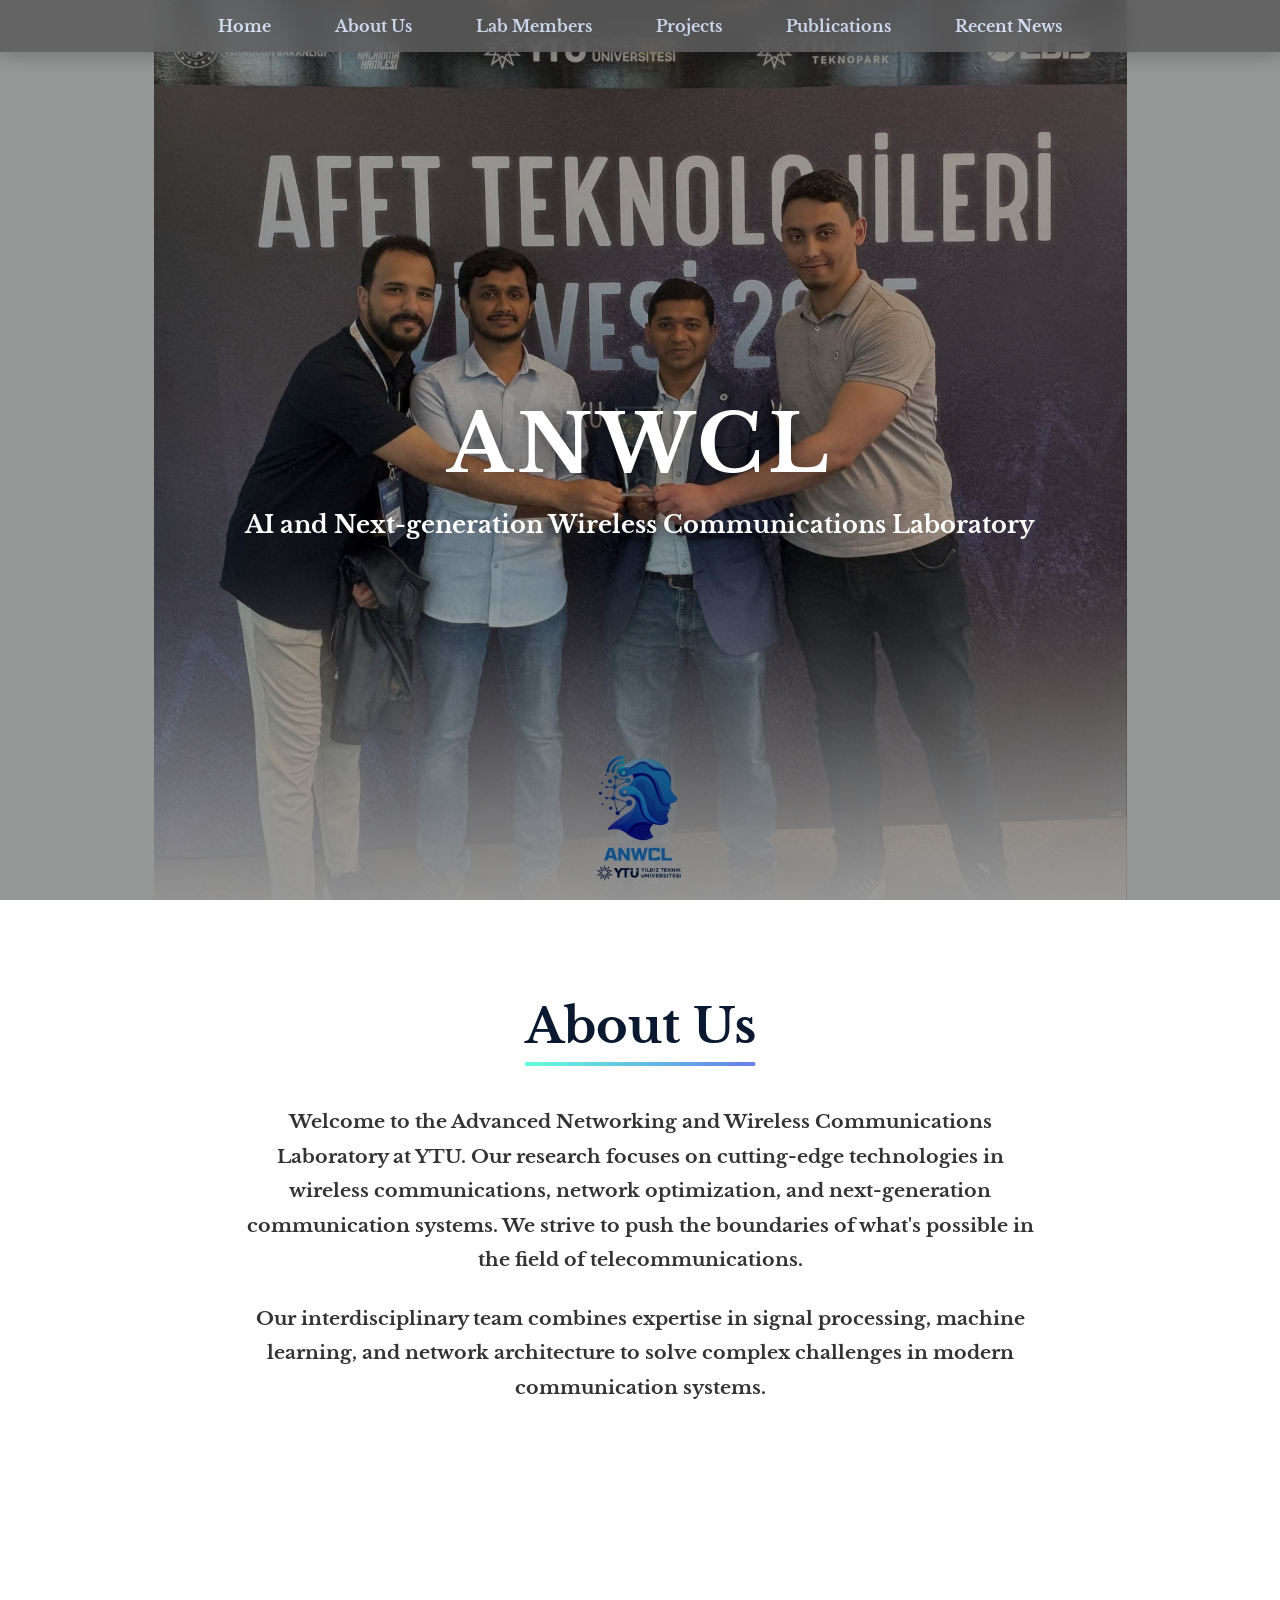
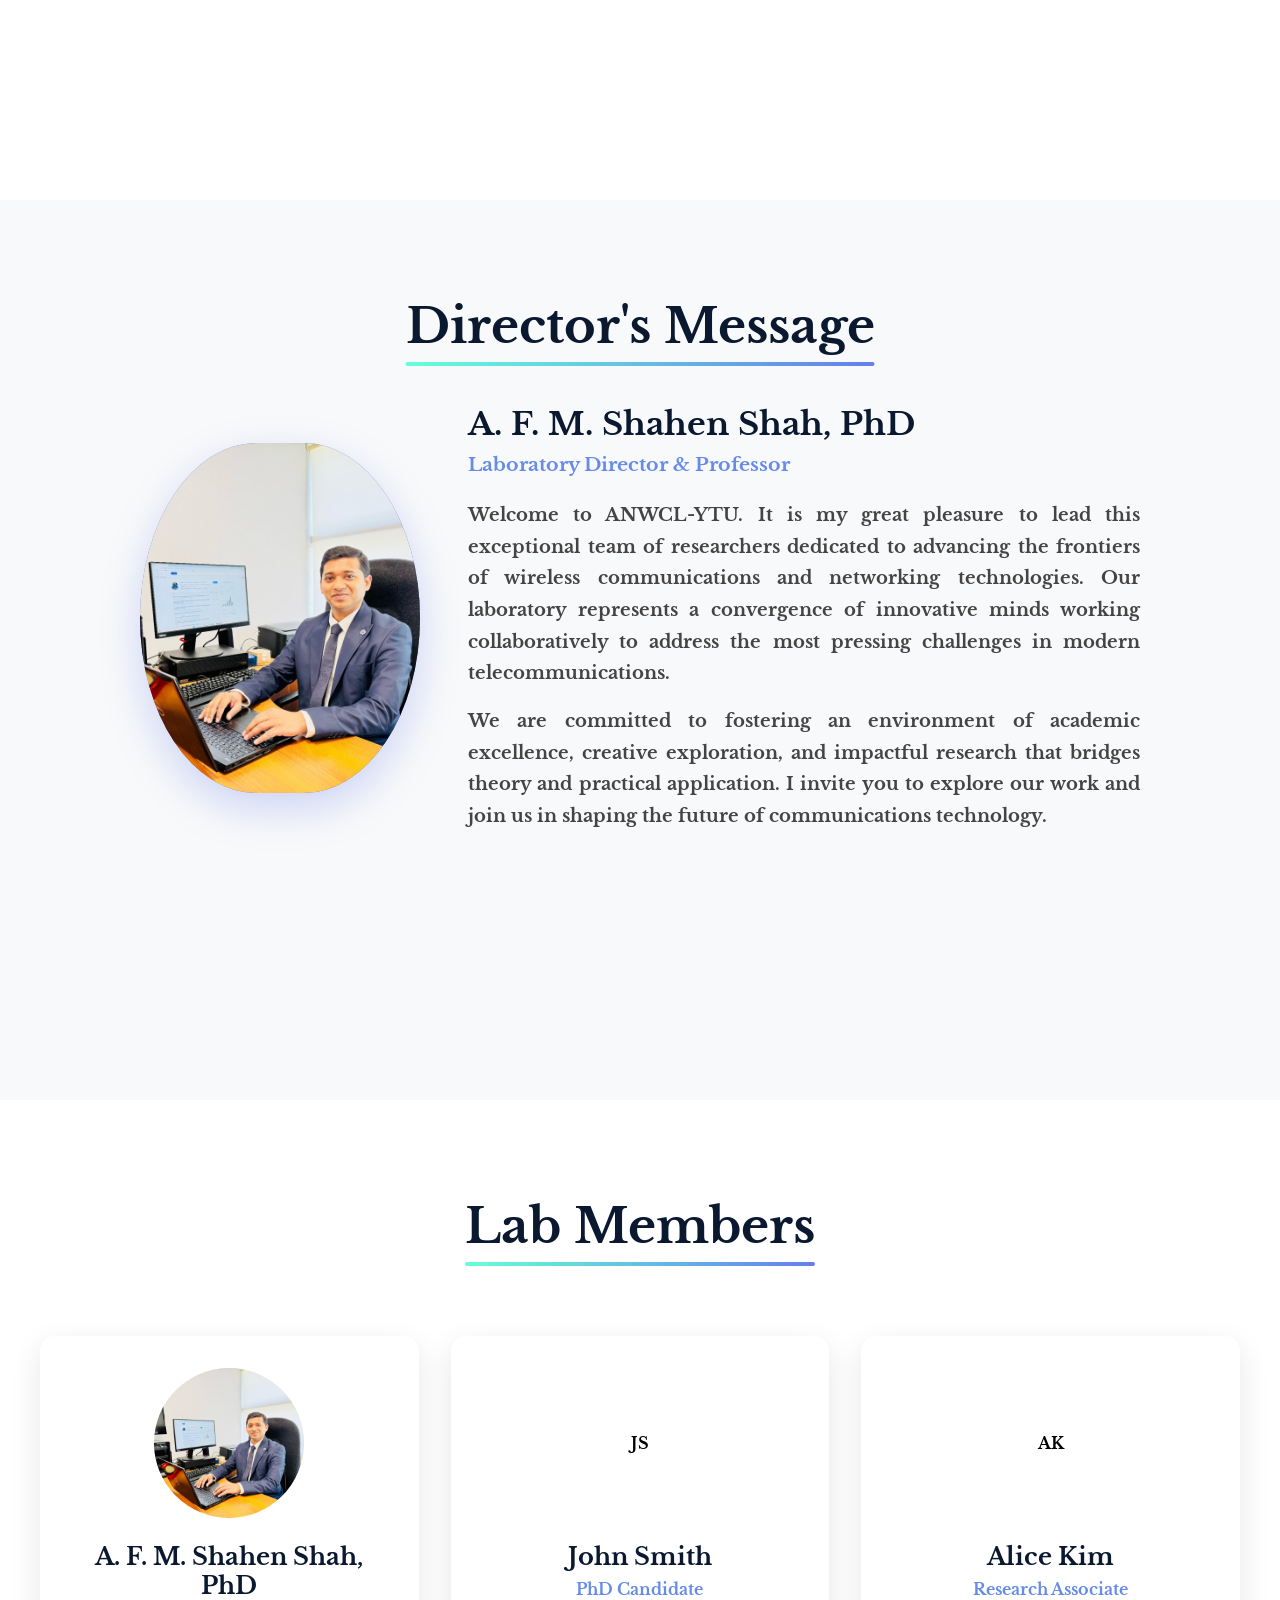
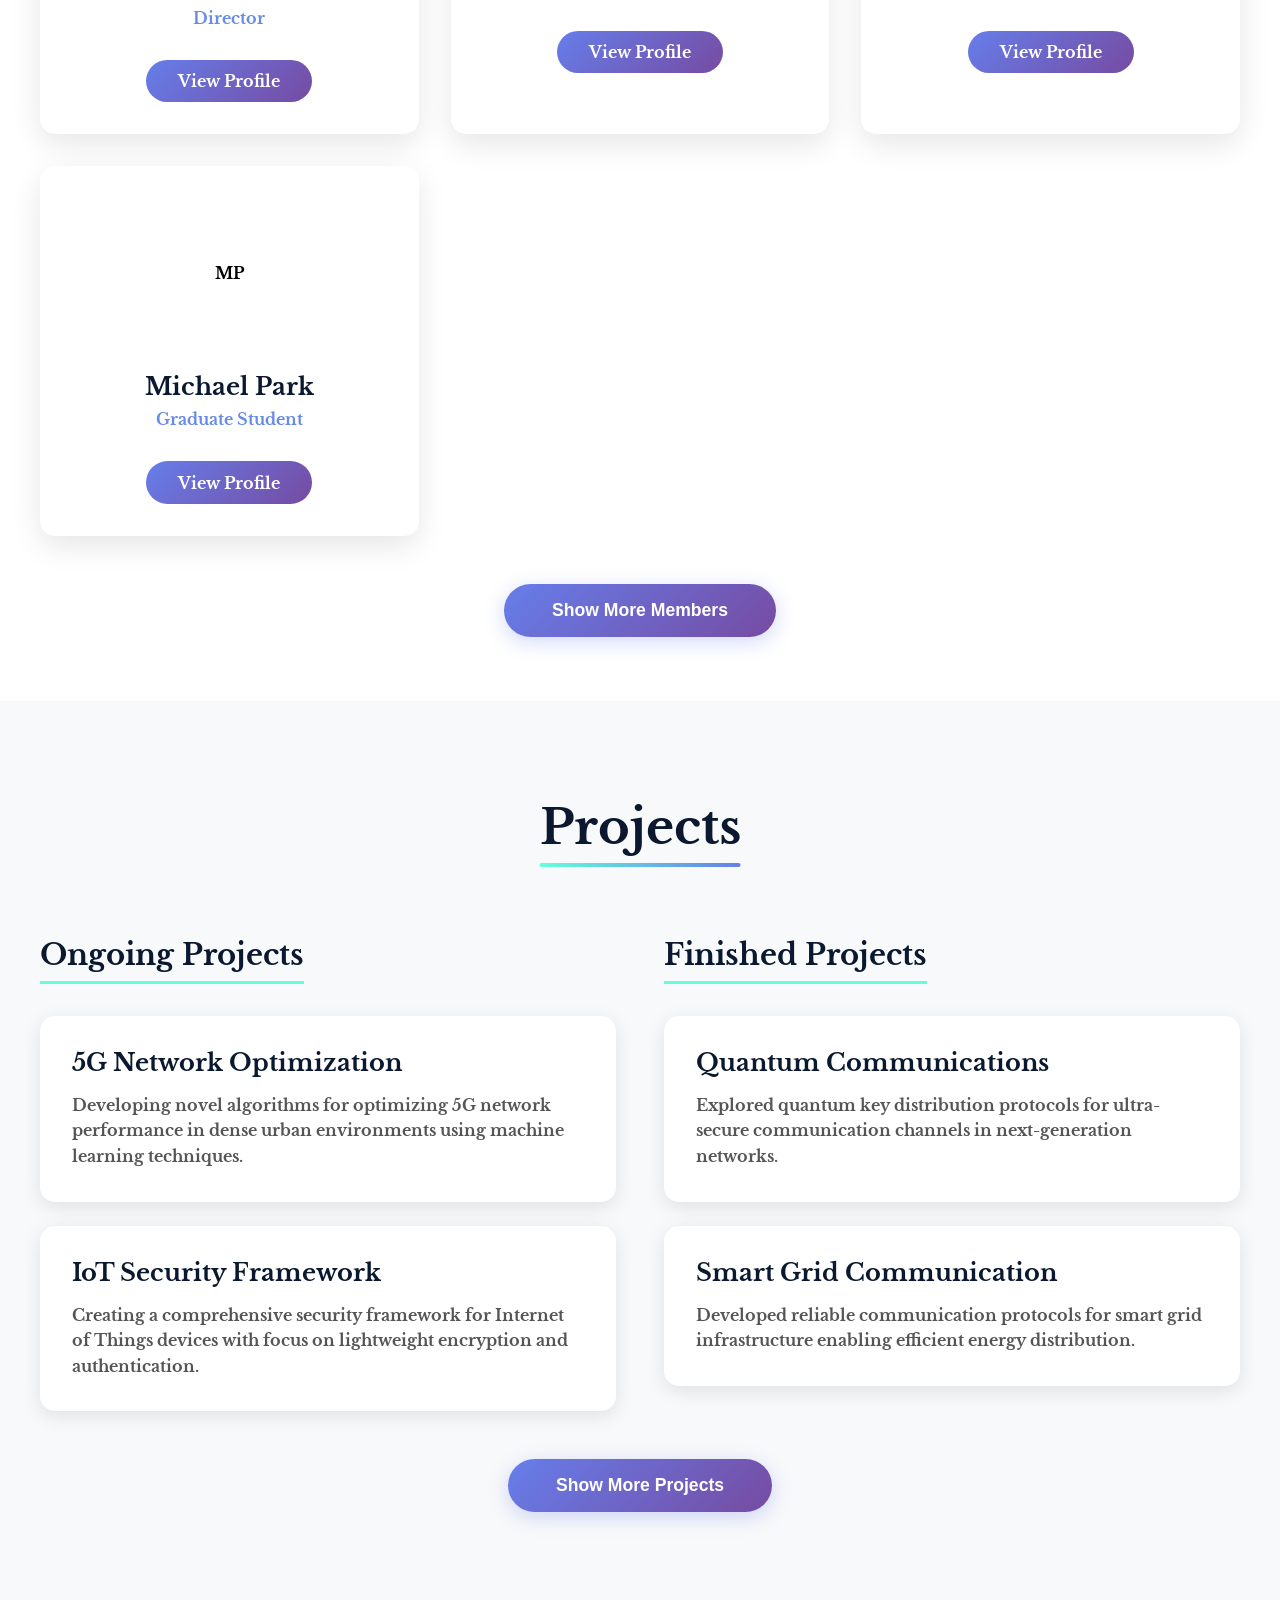
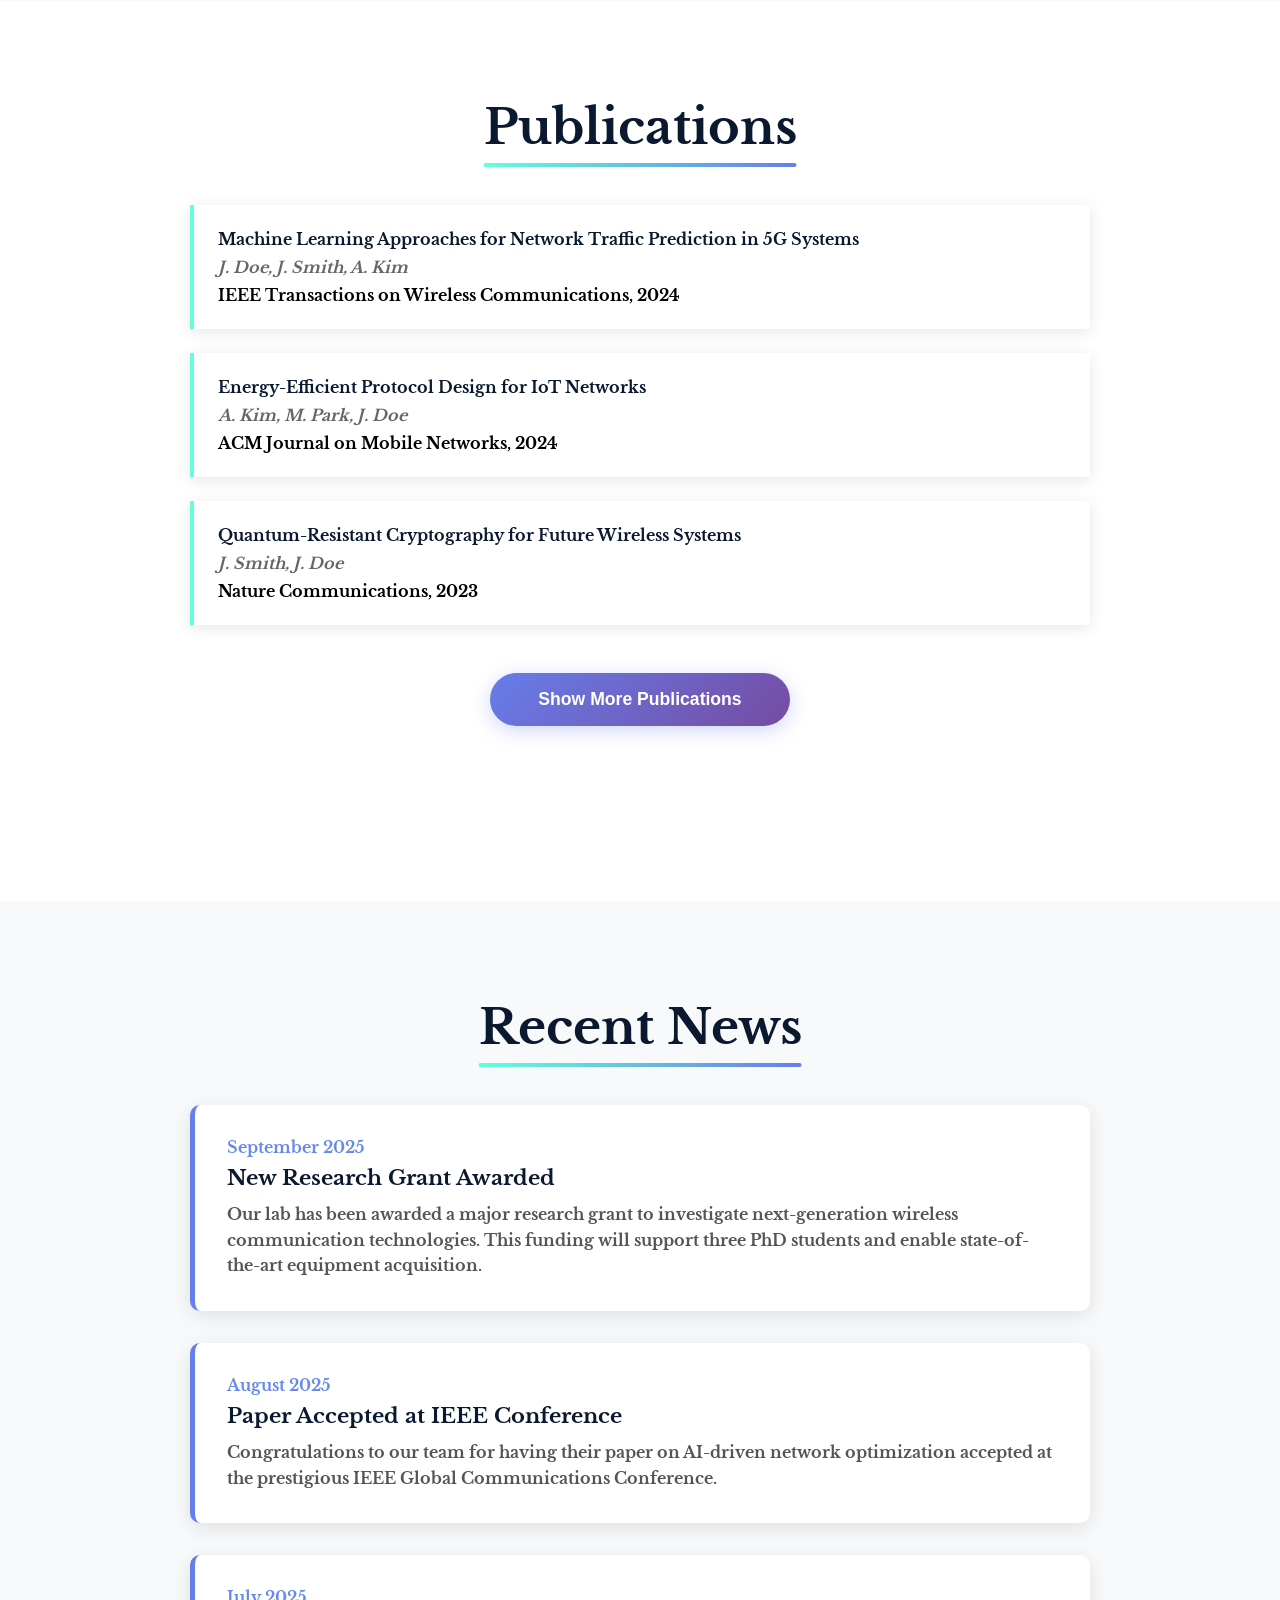
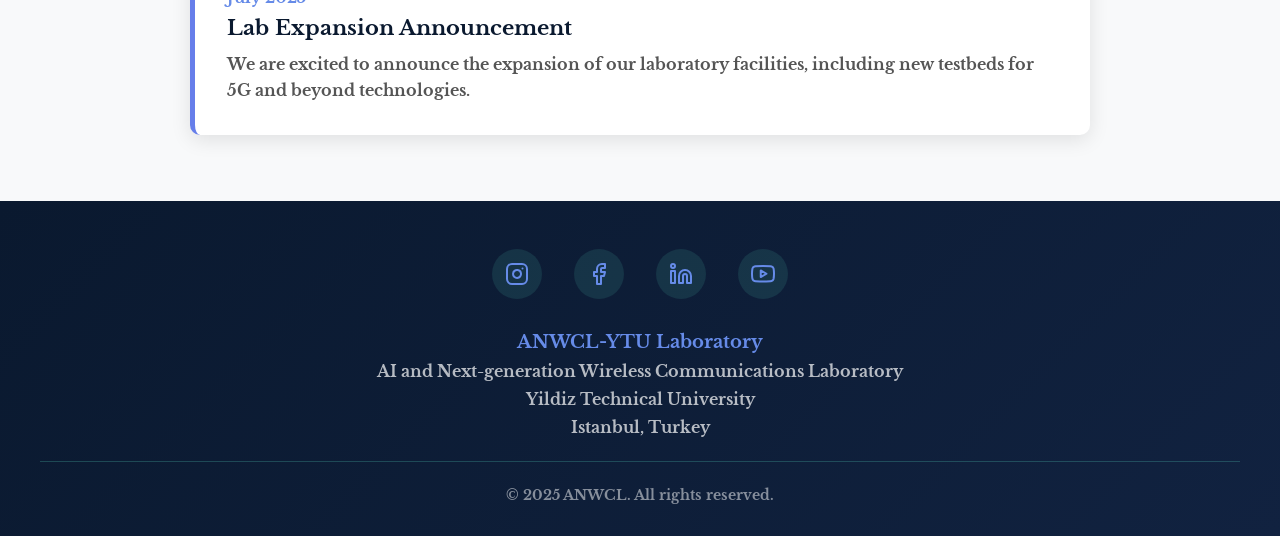
==== commit c5263ce7: "v0.26" ====
--- a/landing_ANWCL.html
+++ b/landing_ANWCL.html
@@ -57,7 +57,7 @@
                     <div class="director-placeholder">Dr</div>
                 </div>
                 <div class="director-message">
-                    <h3 class="director-name">Dr. Jane Doe</h3>
+                    <h3 class="director-name">A. F. M. Shahen Shah, PhD</h3>
                     <p class="director-title">Laboratory Director & Professor</p>
                     <p class="director-text">
                         Welcome to ANWCL-YTU. It is my great pleasure to lead this exceptional team of researchers dedicated to advancing the frontiers of wireless communications and networking technologies. Our laboratory represents a convergence of innovative minds working collaboratively to address the most pressing challenges in modern telecommunications.
@@ -76,10 +76,10 @@
             <h2 class="section-title">Lab Members</h2>
             <div class="members-grid">
                 <div class="member-card fade-in">
-                    <div class="member-avatar">JD</div>
-                    <h3 class="member-name">Dr. Jane Doe</h3>
-                    <p class="member-role">Principal Investigator</p>
-                    <a href="#" class="member-btn">View Profile</a>
+                    <div class="member-avatar"><img src="photos/director.jpeg" alt="Member Photo"></div>
+                    <h3 class="member-name">A. F. M. Shahen Shah, PhD</h3>
+                    <p class="member-role">Director</p>
+                    <a href="members/member_page.html" class="member-btn">View Profile</a>
                 </div>
                 <div class="member-card fade-in">
                     <div class="member-avatar">JS</div>
@@ -281,7 +281,7 @@
             
             <div class="footer-info">
                 <p style="font-weight: 600; color: #668be8; font-size: 1.1rem;">ANWCL-YTU Laboratory</p>
-                <p>Advanced Networking and Wireless Communications Laboratory</p>
+                <p>AI and Next-generation Wireless Communications Laboratory</p>
                 <p>Yildiz Technical University</p>
                 <p>Istanbul, Turkey</p>
             </div>
--- a/styles.css
+++ b/styles.css
@@ -349,7 +349,7 @@
     transform: translateY(-10px);
     box-shadow: 0 15px 40px rgba(102, 139, 232, 1);
 }
-
+/*
 .member-avatar {
     width: 150px;
     height: 150px;
@@ -362,6 +362,22 @@
     font-size: 3rem;
     color: white;
     font-weight: bold;
+}*/
+.member-avatar {
+    width: 150px;
+    height: 150px;
+    border-radius: 50%;
+    overflow: hidden; /* makes sure image stays circular */
+    margin: 0 auto 1.5rem;
+    display: flex;
+    align-items: center;
+    justify-content: center;
+}
+
+.member-avatar img {
+    width: 100%;
+    height: 100%;
+    object-fit: cover; /* crop to fit circle */
 }
 
 .member-name {
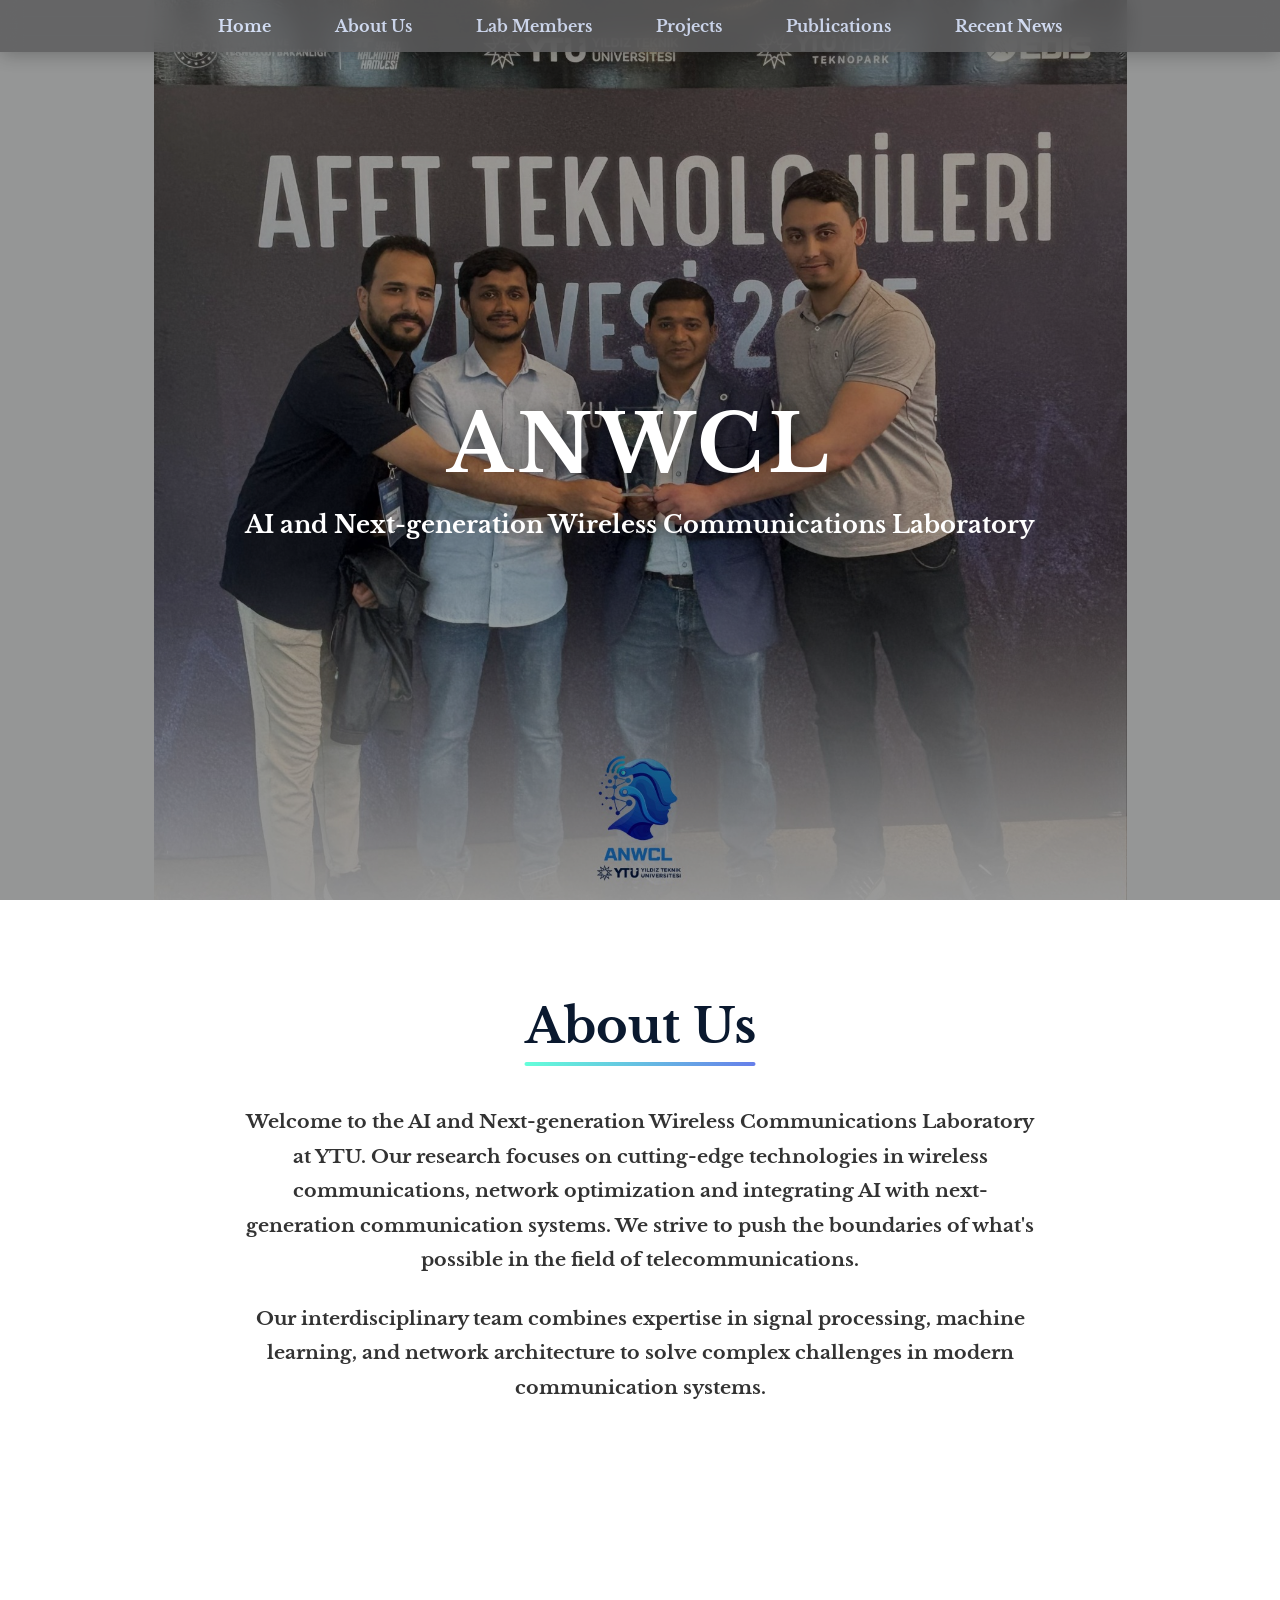
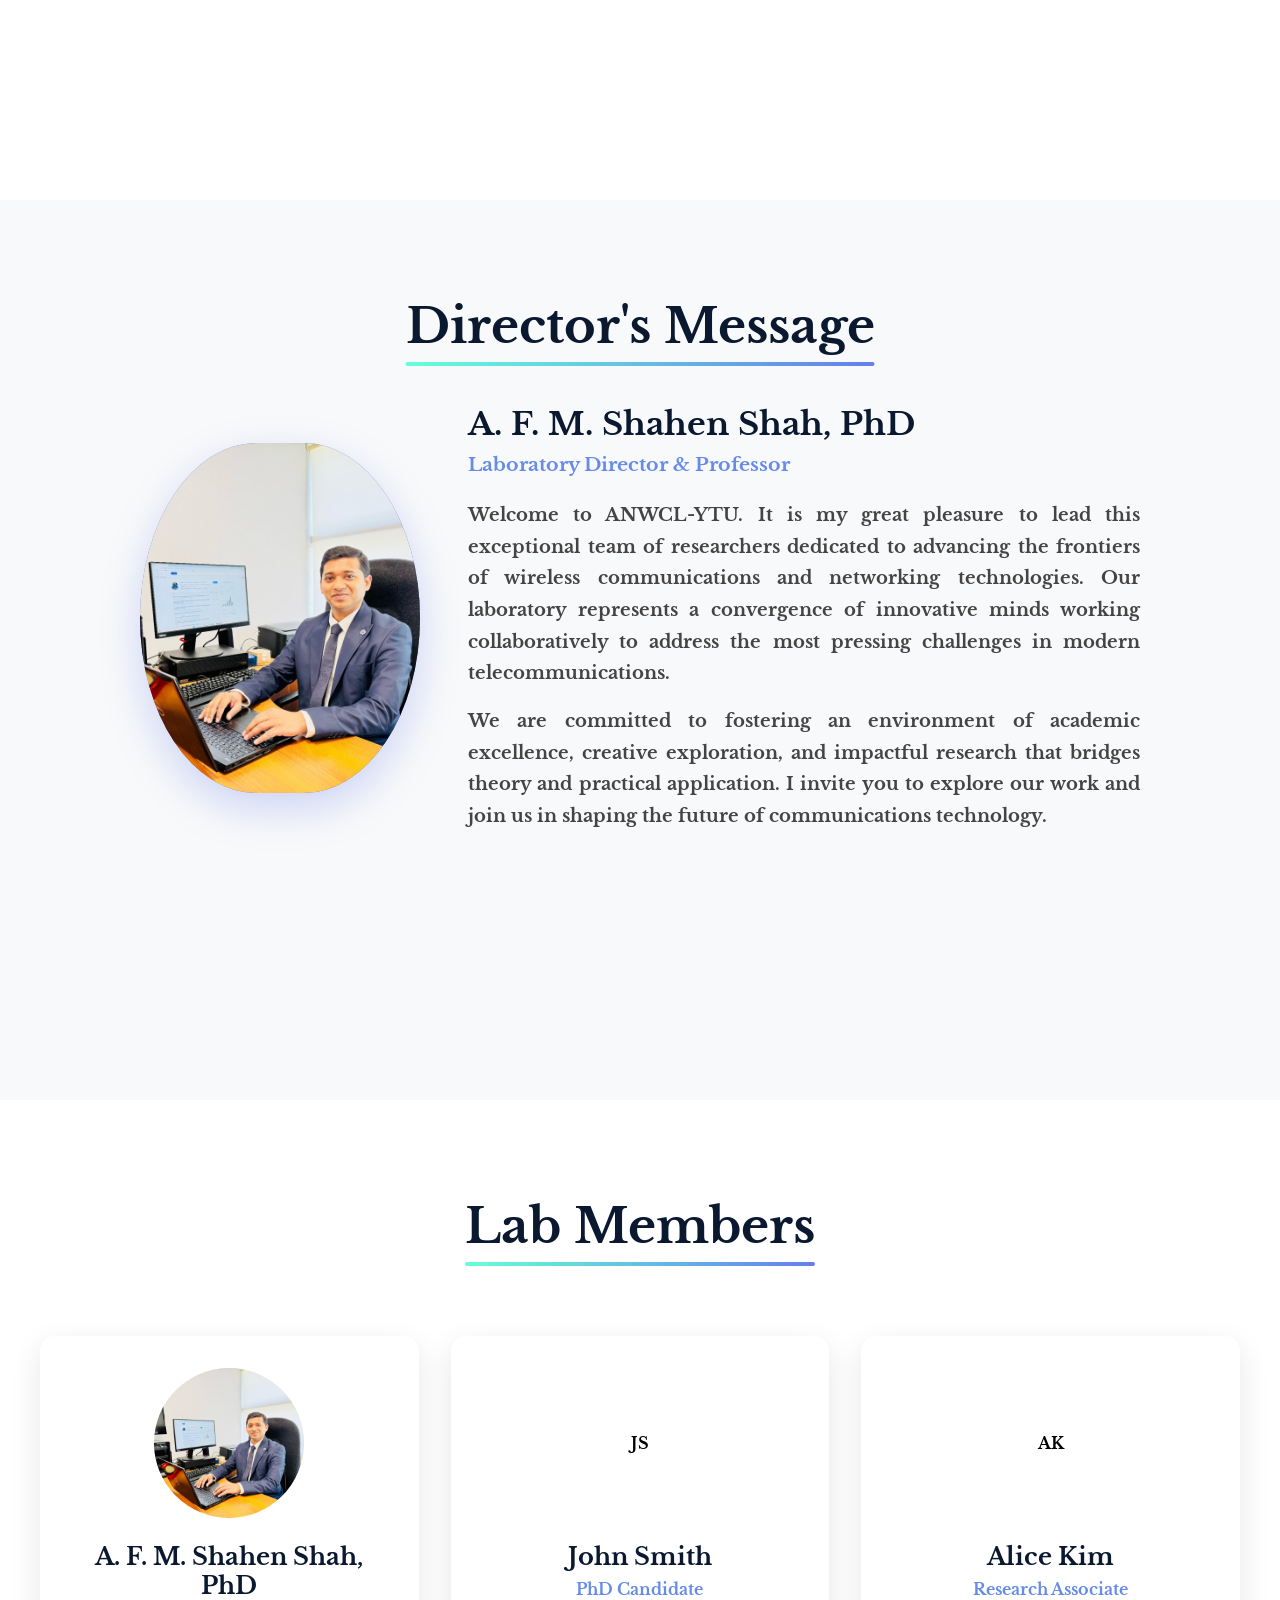
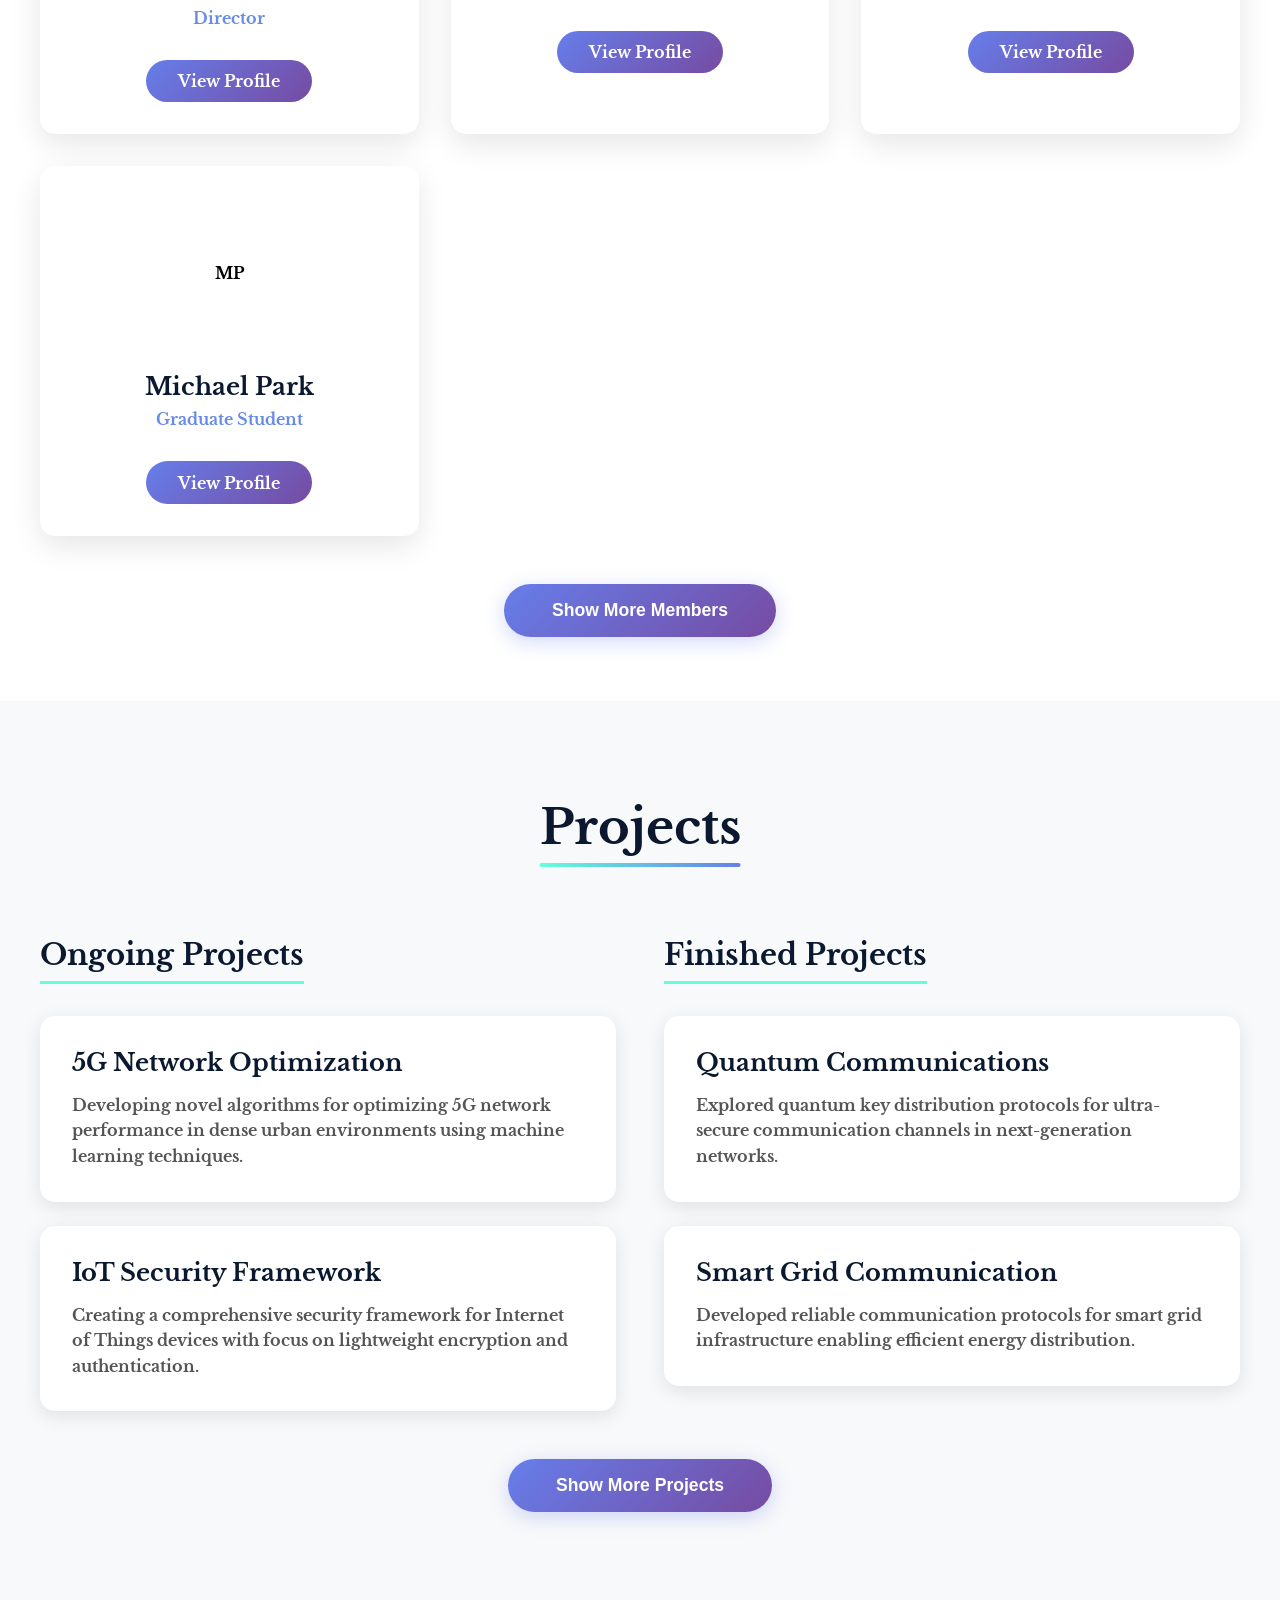
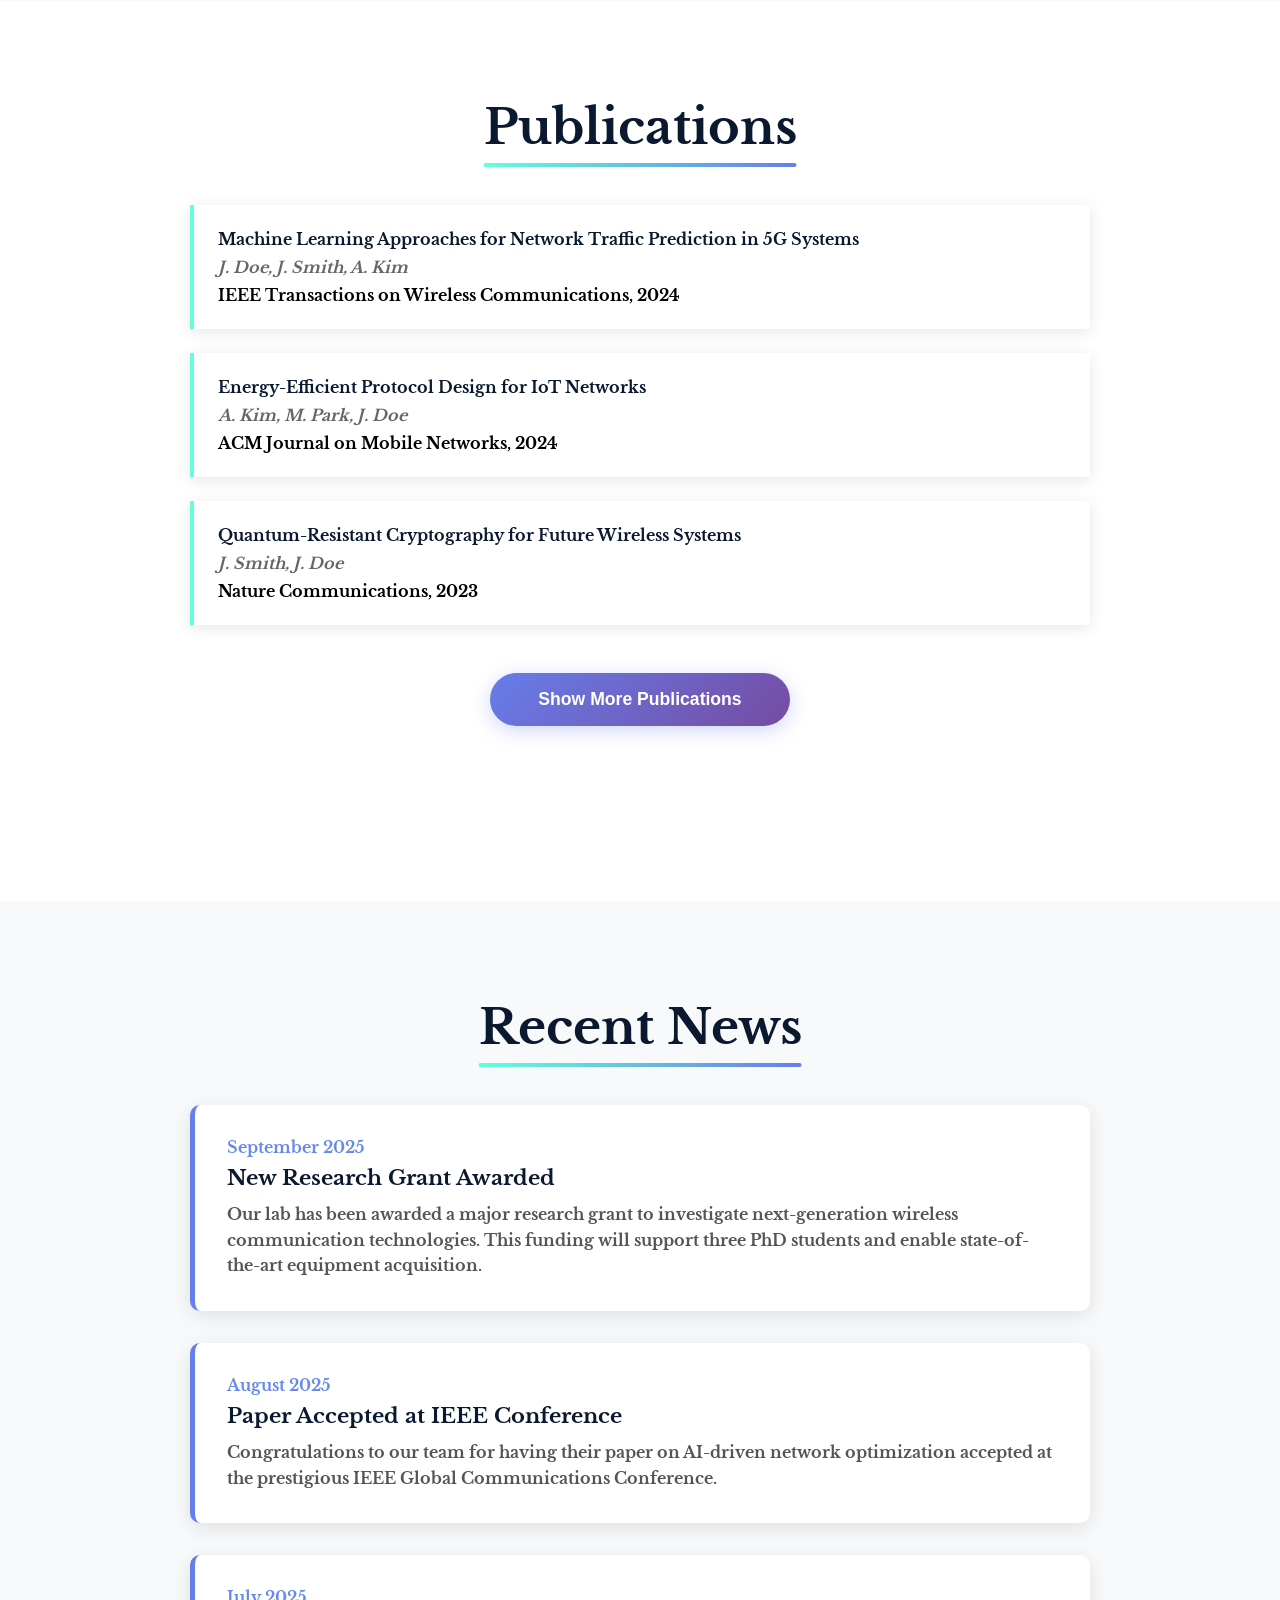
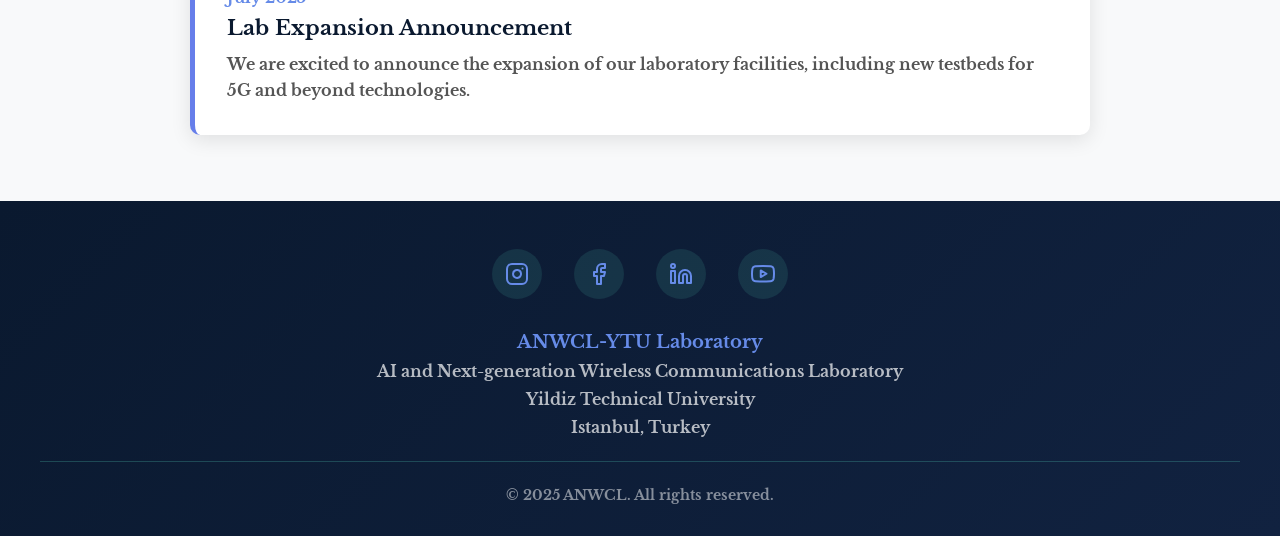
==== commit 0856c93d: "v0.26" ====
--- a/landing_ANWCL.html
+++ b/landing_ANWCL.html
@@ -41,7 +41,7 @@
         <div class="content-container">
             <h2 class="section-title">About Us</h2>
             <div class="about-content fade-in">
-                <p>Welcome to the Advanced Networking and Wireless Communications Laboratory at YTU. Our research focuses on cutting-edge technologies in wireless communications, network optimization, and next-generation communication systems. We strive to push the boundaries of what's possible in the field of telecommunications.</p>
+                <p>Welcome to the AI and Next-generation Wireless Communications Laboratory at YTU. Our research focuses on cutting-edge technologies in wireless communications, network optimization and integrating AI with next-generation communication systems. We strive to push the boundaries of what's possible in the field of telecommunications.</p>
                 <p style="margin-top: 1.5rem;">Our interdisciplinary team combines expertise in signal processing, machine learning, and network architecture to solve complex challenges in modern communication systems.</p>
             </div>
         </div>
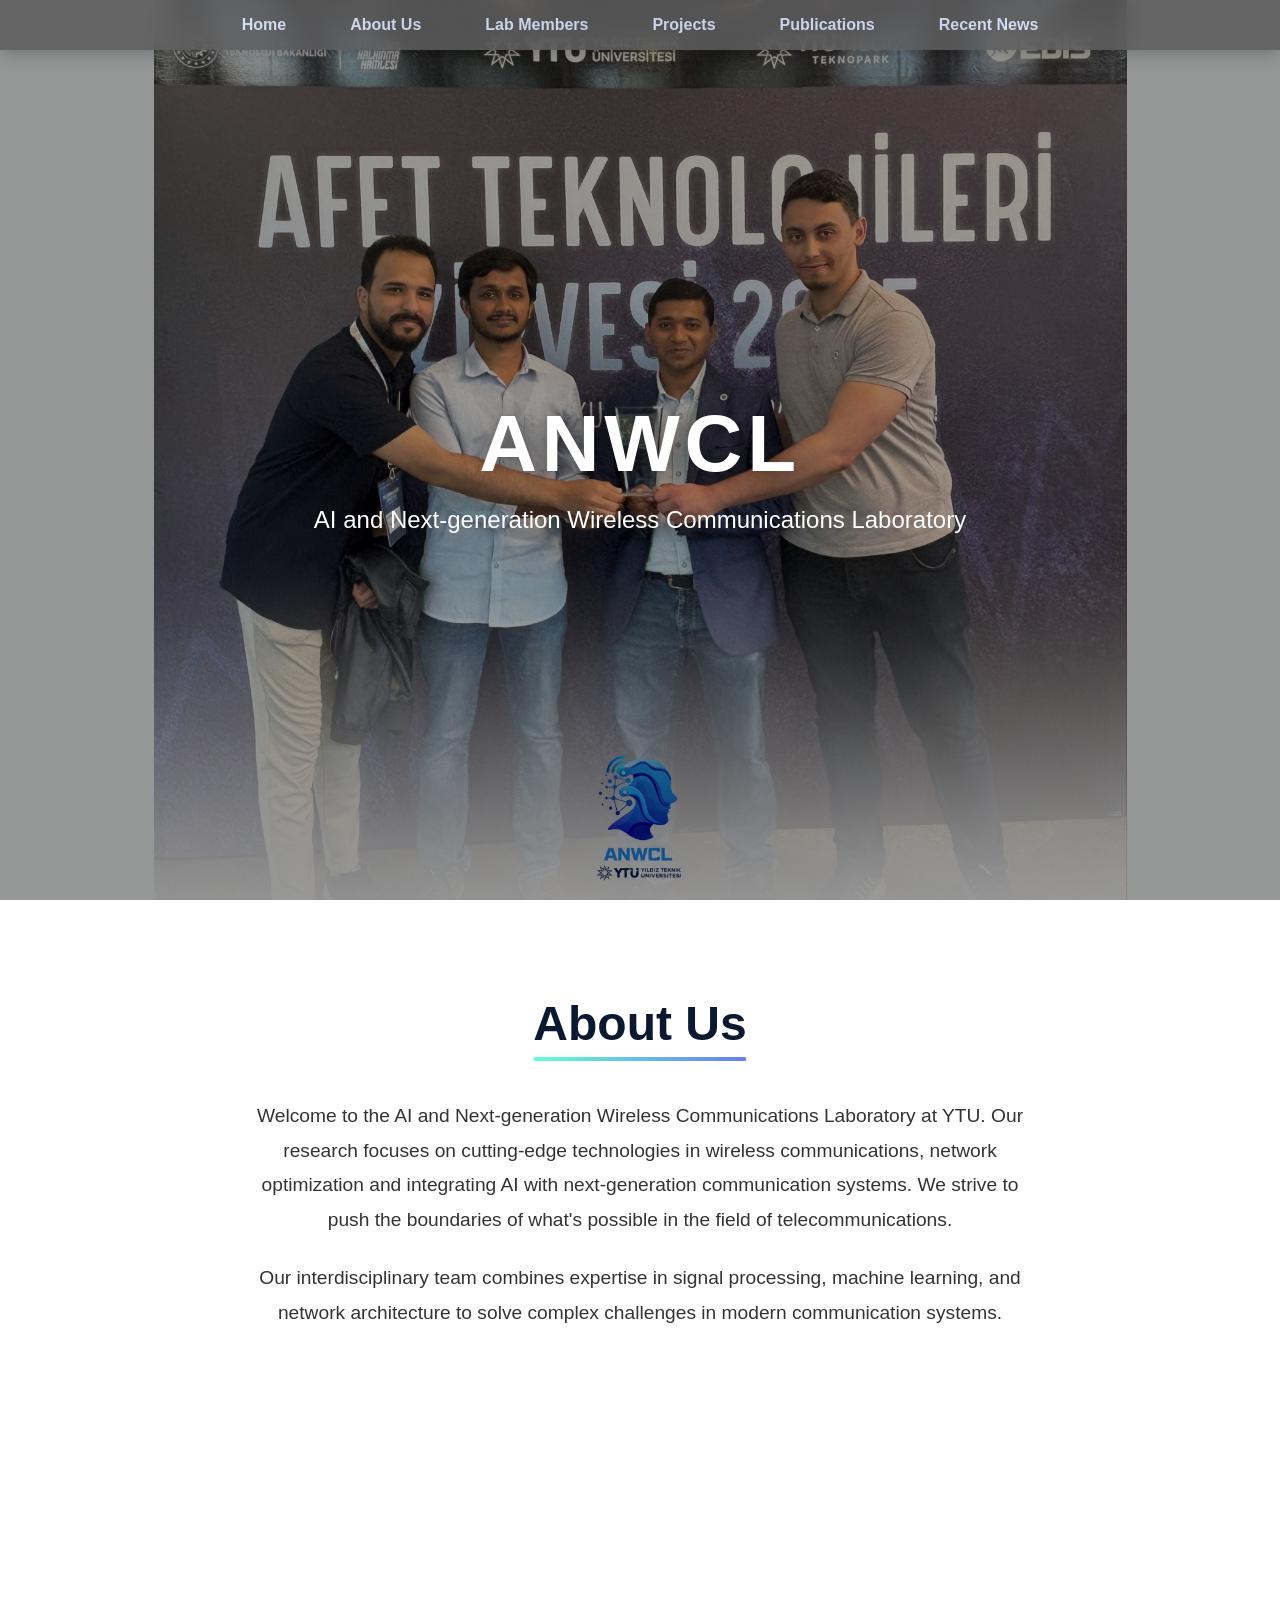
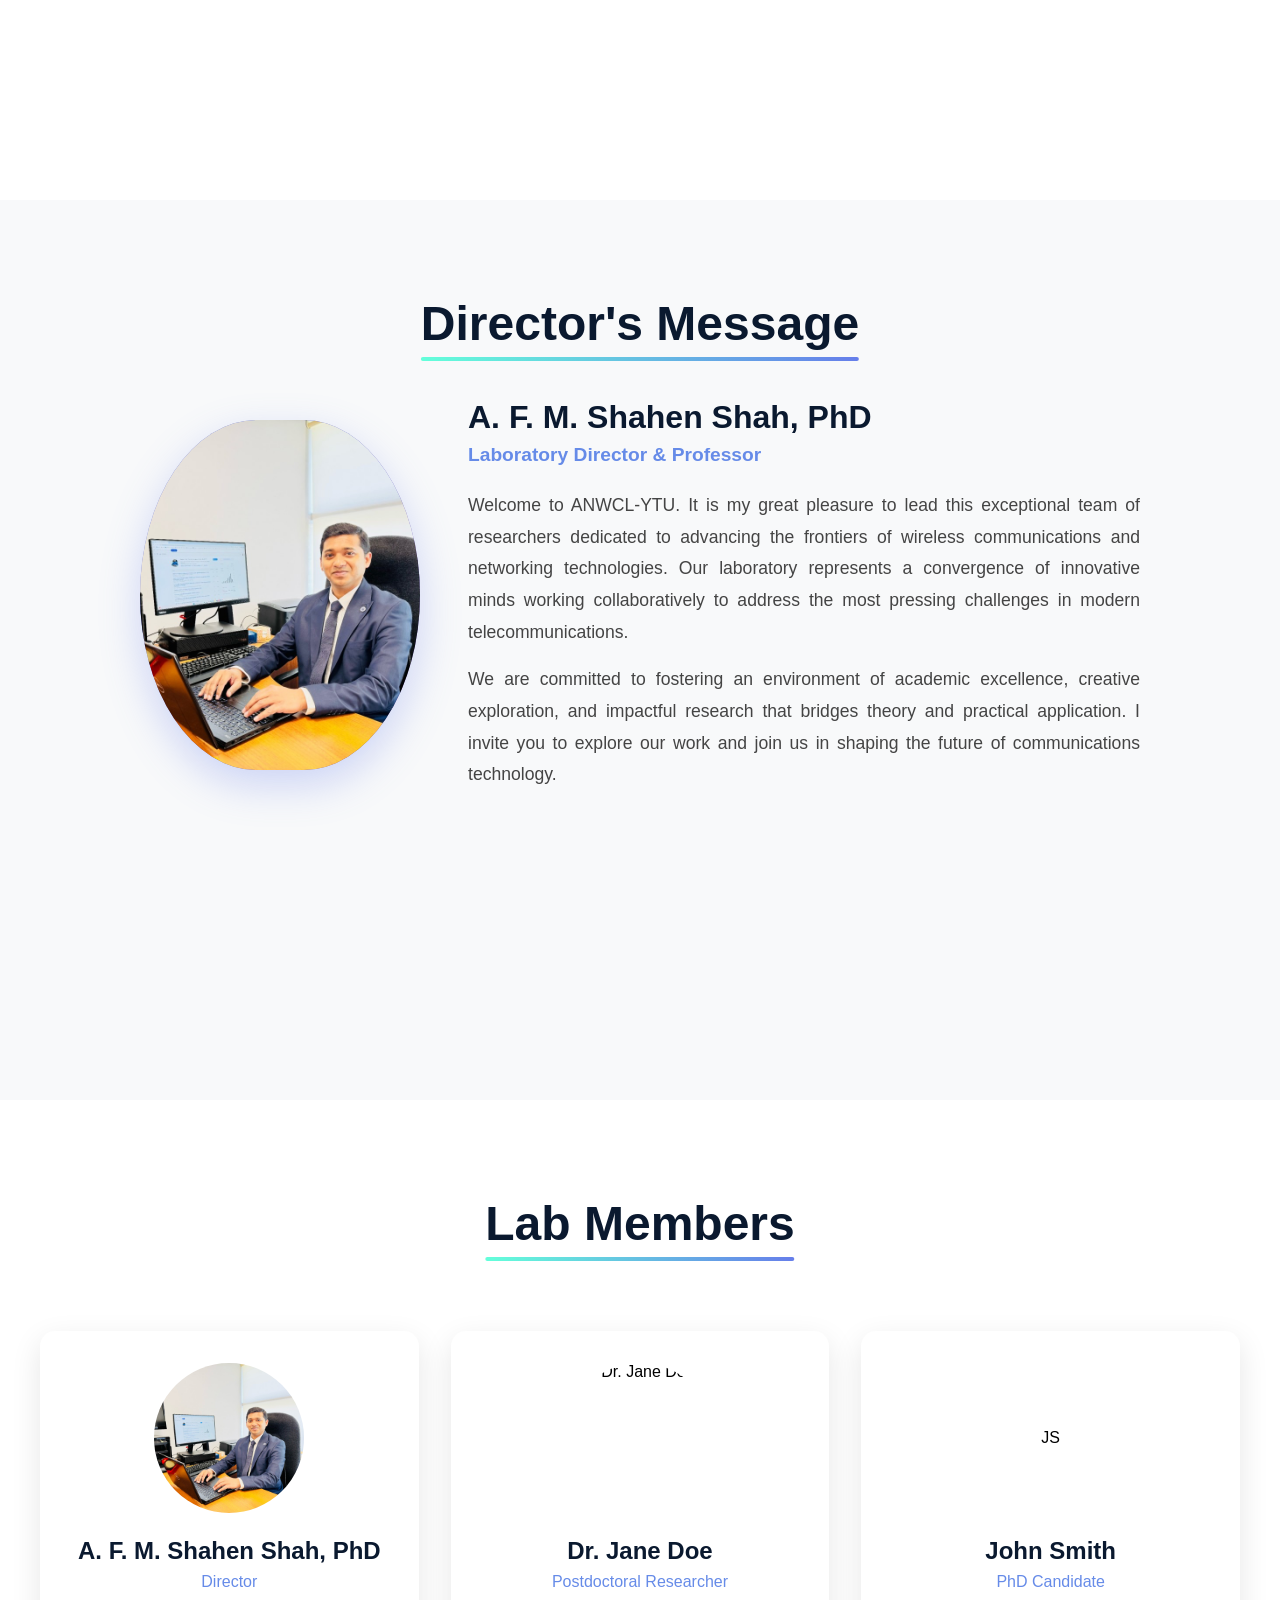
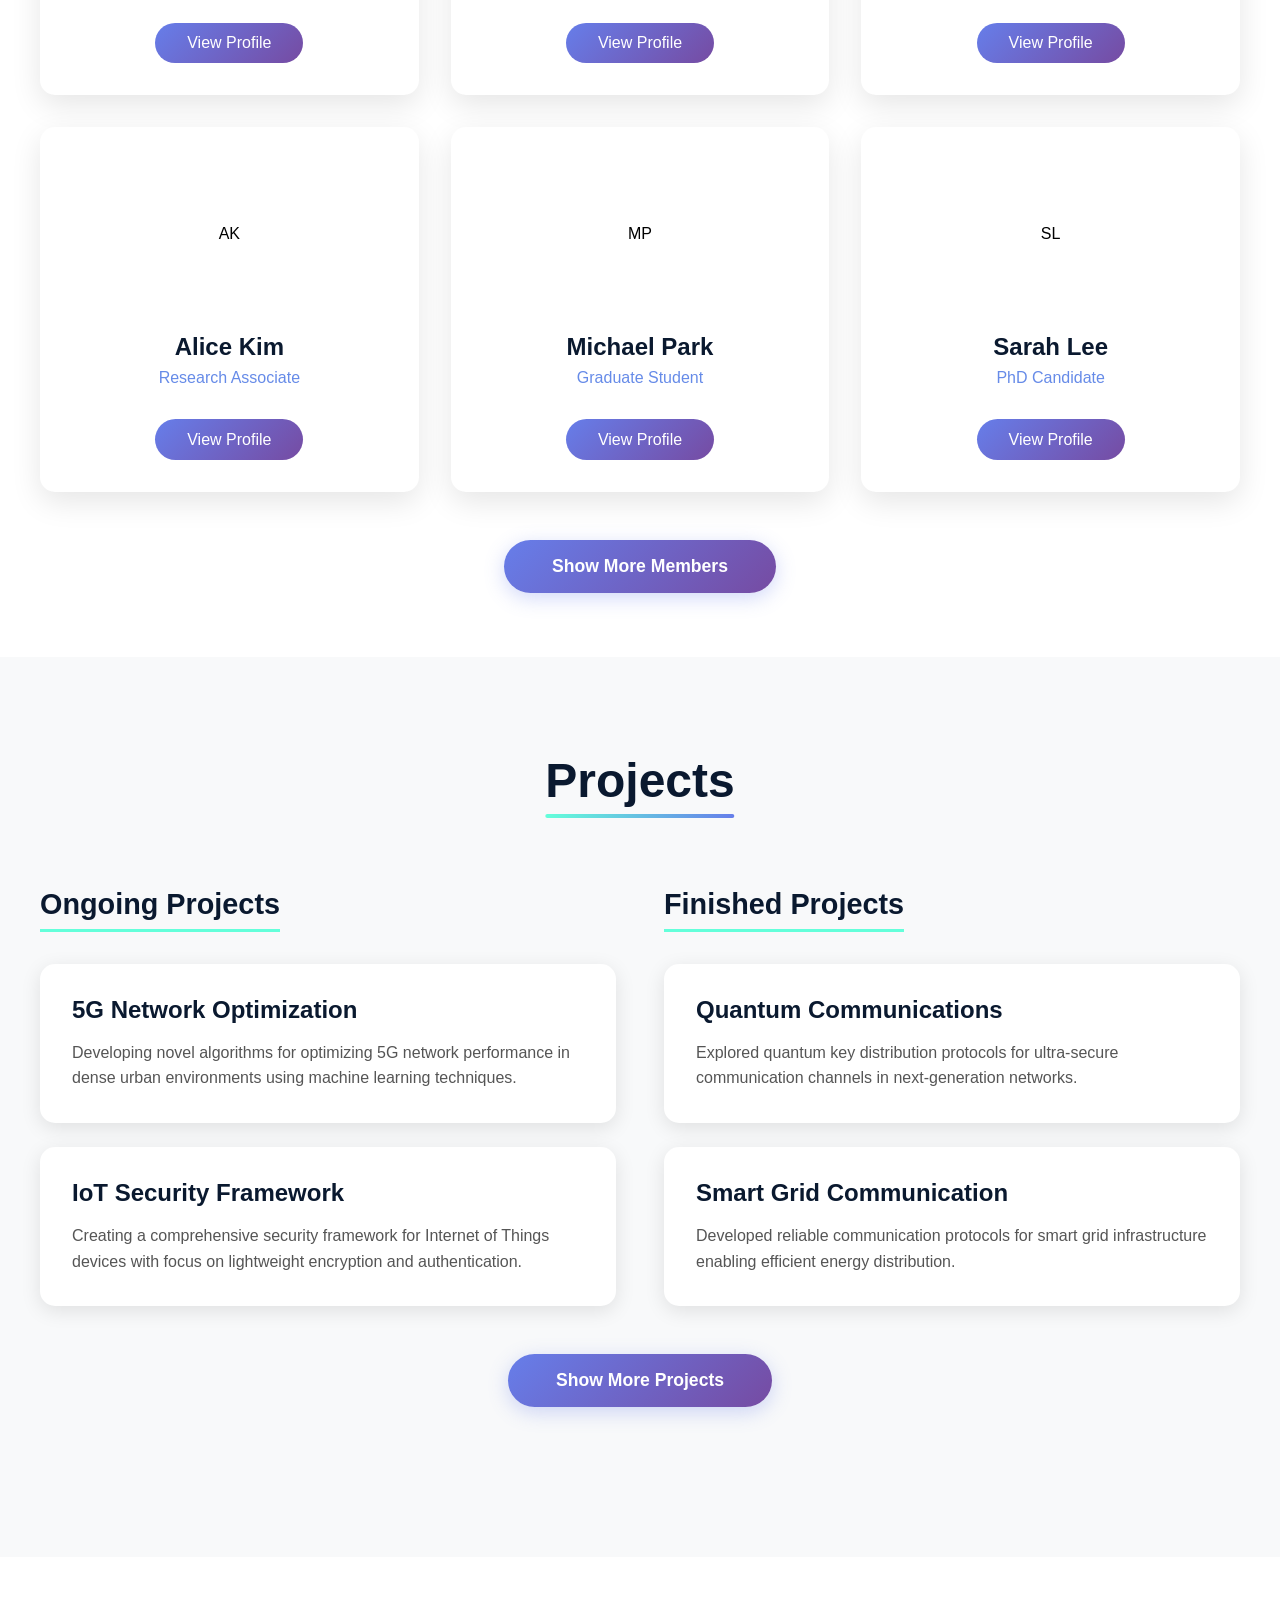
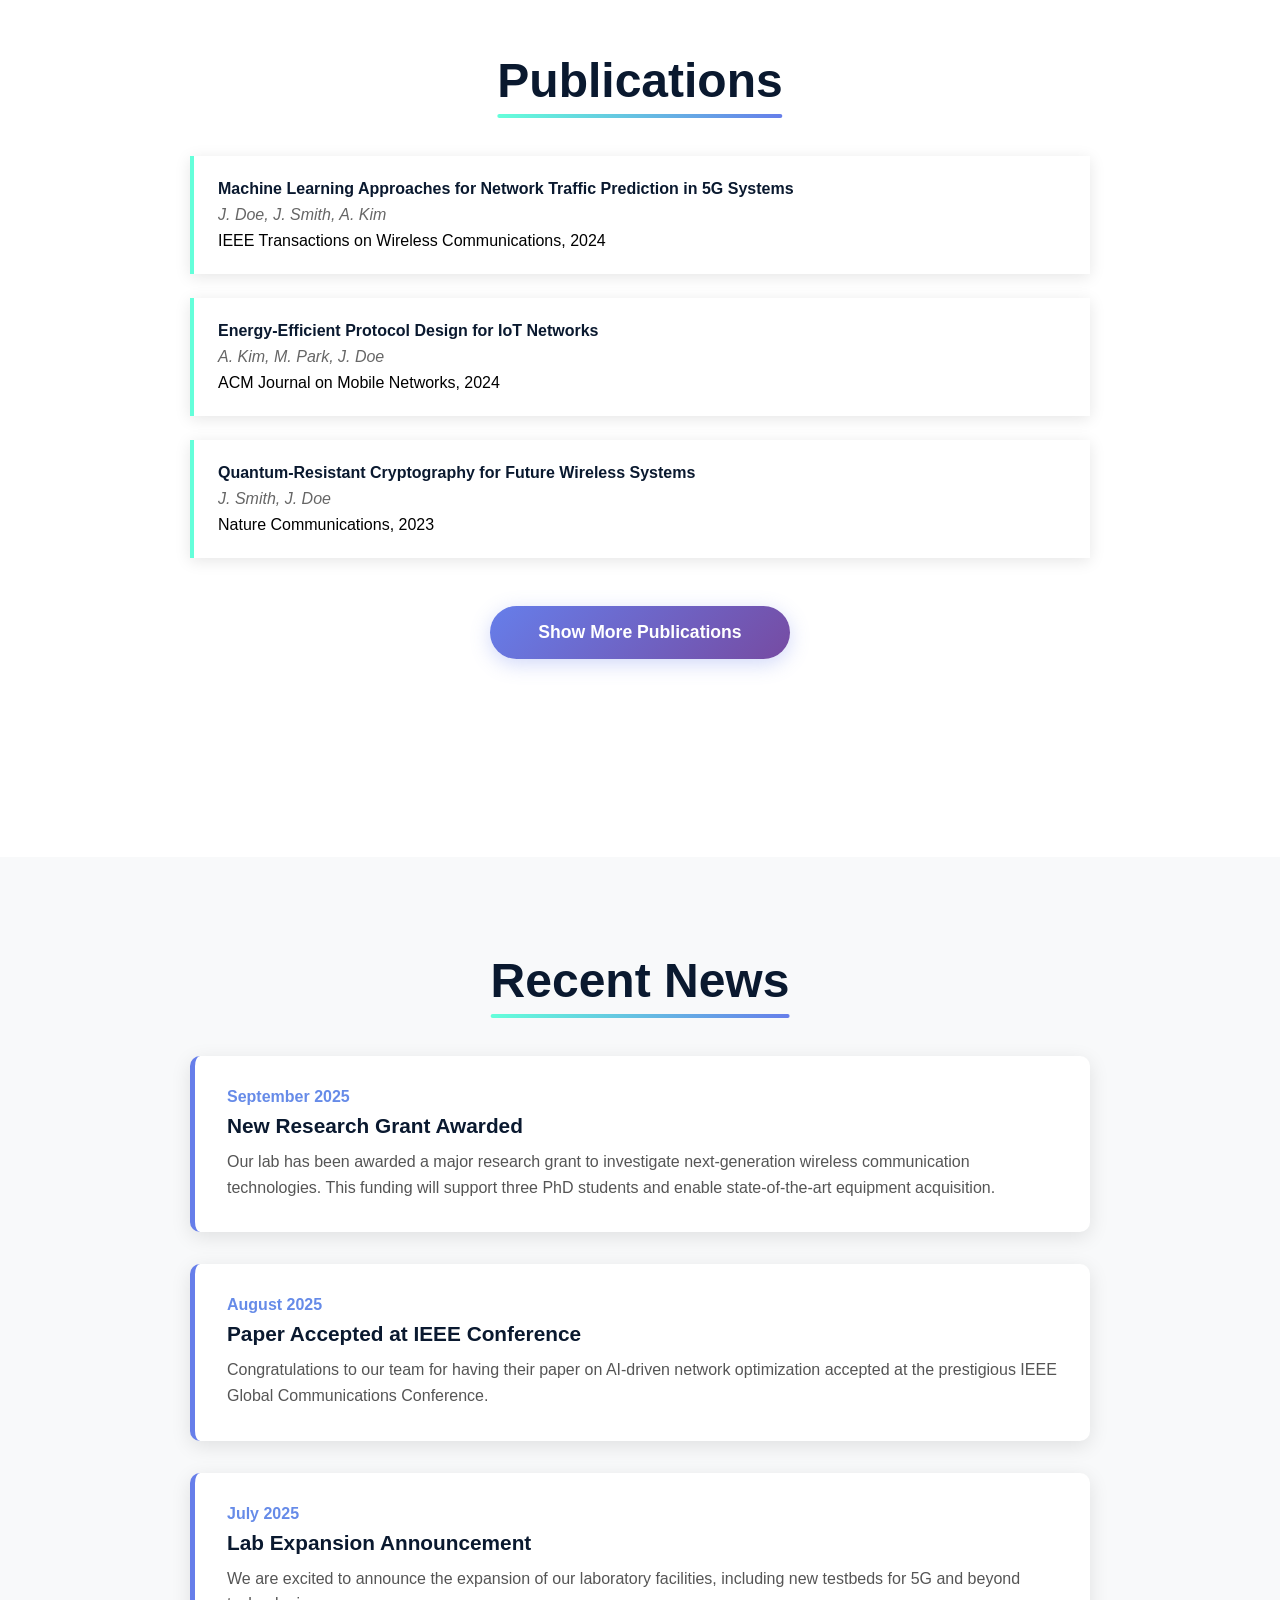
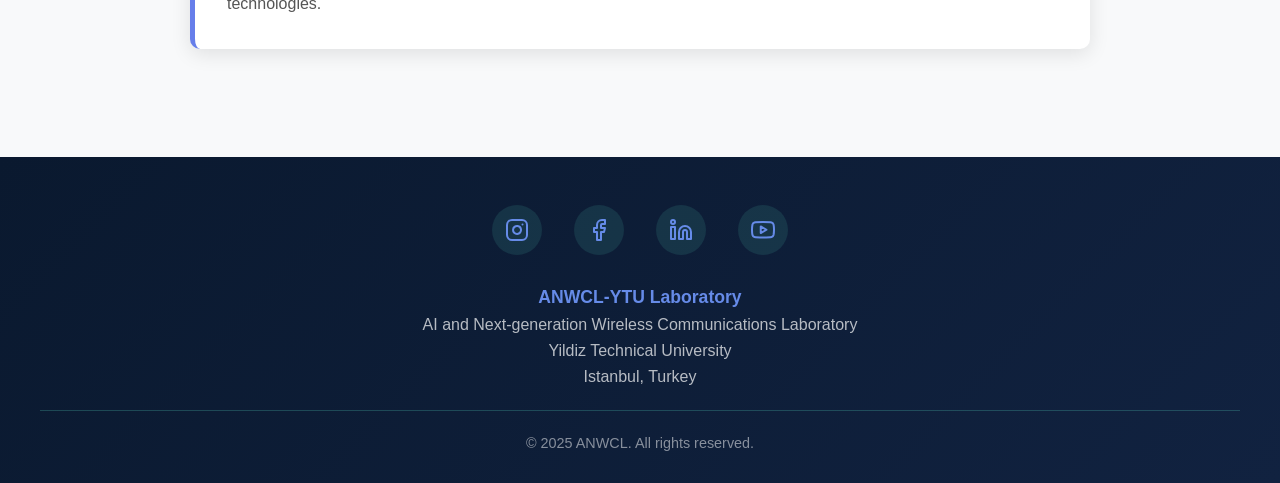
==== commit 7a57aa0d: "v0.27" ====
--- a/landing_ANWCL.html
+++ b/landing_ANWCL.html
@@ -4,7 +4,7 @@
     <meta charset="UTF-8">
     <meta name="viewport" content="width=device-width, initial-scale=1.0">
     <title>ANWCL-YTU Laboratory</title>
-    <link rel="stylesheet" type="text/css" href="styles.css">
+    <link rel="stylesheet" type="text/css" href="styles/main_landing_style.css">
 </head>
 <body>
     <!-- Navigation -->
@@ -71,7 +71,7 @@
     </section>
 
     <!-- Lab Members Section -->
-    <section id="members">
+    <!-- <section id="members">
         <div class="content-container">
             <h2 class="section-title">Lab Members</h2>
             <div class="members-grid">
@@ -99,7 +99,9 @@
                     <p class="member-role">Graduate Student</p>
                     <a href="#" class="member-btn">View Profile</a>
                 </div>
-                <!-- Hidden members initially -->
+                
+
+
                 <div class="member-card fade-in hidden">
                     <div class="member-avatar">SL</div>
                     <h3 class="member-name">Sarah Lee</h3>
@@ -124,6 +126,16 @@
                     <p class="member-role">Graduate Student</p>
                     <a href="#" class="member-btn">View Profile</a>
                 </div>
+            </div>
+            <button class="show-more-btn" id="showMoreBtn">Show More Members</button>
+        </div>
+    </section> -->
+
+    <section id="members">
+        <div class="content-container">
+            <h2 class="section-title">Lab Members</h2>
+            <div class="members-grid" id="members-grid">
+                <!-- Lab members will be dynamically inserted here -->
             </div>
             <button class="show-more-btn" id="showMoreBtn">Show More Members</button>
         </div>
@@ -292,6 +304,256 @@
         </div>
     </footer>
 
+
+    <!-- script to build the member cards -->
+    <!-- <script>
+        document.addEventListener('DOMContentLoaded', () => {
+            const container = document.getElementById('members-grid');
+            const showMoreBtn = document.getElementById('showMoreBtn');
+            const membersToShowInitially = 4;
+
+            // Function to get initials from a name for text avatars
+            const getInitials = (name) => {
+                const parts = name.split(' ');
+                let initials = parts[0].substring(0, 1).toUpperCase();
+                if (parts.length > 1) {
+                    const lastName = parts[parts.length - 1];
+                    if(lastName) {
+                       initials += lastName.substring(0, 1).toUpperCase();
+                    }
+                }
+                return initials;
+            };
+            
+            // Generate all member cards from the data file
+            labMembers.forEach((member, index) => {
+                const card = document.createElement('div');
+                // Use the class names from your structure
+                card.className = 'member-card fade-in';
+
+                // Stagger the fade-in animation for a nice effect
+                card.style.animationDelay = `${index * 100}ms`;
+
+                // Hide members that come after the initial amount
+                if (index >= membersToShowInitially) {
+                    card.classList.add('hidden');
+                }
+
+                // Create the avatar: use the member's image if it exists, otherwise generate initials
+                const avatarContent = member.image
+                    ? `<img src="${member.image}" alt="${member.name}">`
+                    : getInitials(member.name);
+                
+                // Construct the inner HTML for the card, matching your structure exactly
+                card.innerHTML = `
+                    <div class="member-avatar">${avatarContent}</div>
+                    <h3 class="member-name">${member.name}</h3>
+                    <p class="member-role">${member.role}</p>
+                    <a href="profile.html?id=${member.id}" class="member-btn">View Profile</a>
+                `;
+
+                container.appendChild(card);
+            });
+
+            // Re-implement the "Show More" / "Show Less" logic
+            showMoreBtn.addEventListener('click', () => {
+                const hiddenCards = document.querySelectorAll('.member-card.hidden');
+                
+                if (hiddenCards.length > 0) {
+                    // If there are hidden cards, show them
+                    hiddenCards.forEach(card => card.classList.remove('hidden'));
+                    showMoreBtn.textContent = 'Show Less Members';
+                } else {
+                    // If all cards are shown, hide the extra ones again
+                    document.querySelectorAll('.member-card').forEach((card, index) => {
+                        if (index >= membersToShowInitially) {
+                            card.classList.add('hidden');
+                        }
+                    });
+                    showMoreBtn.textContent = 'Show More Members';
+                }
+            });
+
+            // Hide the button if there aren't enough members to hide in the first place
+            if (labMembers.length <= membersToShowInitially) {
+                showMoreBtn.style.display = 'none';
+            }
+        });
+    </script> -->
+
+
+
+<script>
+        // Database to populate the member cards
+        const labMembers = [
+          {
+            id: "shahen-shah",
+            name: "A. F. M. Shahen Shah, PhD",
+            role: "Director",
+            image: "photos/director.jpeg",
+          },
+          {
+            id: "jane-doe",
+            name: "Dr. Jane Doe",
+            role: "Postdoctoral Researcher",
+            image: "https://placehold.co/100x100/764ba2/ffffff?text=JD",
+          },
+          { id: "john-smith", name: "John Smith", role: "PhD Candidate" },
+          { id: "alice-kim", name: "Alice Kim", role: "Research Associate" },
+          { id: "michael-park", name: "Michael Park", role: "Graduate Student" },
+          { id: "sarah-lee", name: "Sarah Lee", role: "PhD Candidate" },
+          {
+            id: "robert-brown",
+            name: "Robert Brown",
+            role: "Postdoctoral Researcher",
+            image: "https://placehold.co/100x100/8A2BE2/ffffff?text=RB",
+          },
+          { id: "emily-chen", name: "Emily Chen", role: "Research Assistant" },
+          { id: "david-wilson", name: "David Wilson", role: "Graduate Student" }
+        ];
+
+        // Consolidated script for all page functionality
+        document.addEventListener('DOMContentLoaded', () => {
+            
+            // --- DYNAMIC MEMBER CARD GENERATION ---
+            const membersContainer = document.getElementById('members-grid');
+            if (membersContainer) {
+                const showMoreBtn = document.getElementById('showMoreBtn');
+                const membersToShowInitially = 6;
+
+                const getInitials = (name) => {
+                    const parts = name.split(' ');
+                    let initials = parts[0].substring(0, 1).toUpperCase();
+                    if (parts.length > 1) {
+                        const lastName = parts[parts.length - 1];
+                        if(lastName) {
+                           initials += lastName.substring(0, 1).toUpperCase();
+                        }
+                    }
+                    return initials;
+                };
+                
+                labMembers.forEach((member, index) => {
+                    const card = document.createElement('div');
+                    card.className = 'member-card fade-in';
+                    card.style.animationDelay = `${index * 100}ms`;
+
+                    if (index >= membersToShowInitially) {
+                        card.classList.add('hidden');
+                    }
+
+                    const avatarContent = member.image
+                        ? `<img src="${member.image}" alt="${member.name}">`
+                        : getInitials(member.name);
+                    
+                    card.innerHTML = `
+                        <div class="member-avatar">${avatarContent}</div>
+                        <h3 class="member-name">${member.name}</h3>
+                        <p class="member-role">${member.role}</p>
+                        <a href="member_generate_template.html?id=${member.id}" class="member-btn">View Profile</a>
+                    `;
+                    membersContainer.appendChild(card);
+                });
+
+                showMoreBtn.addEventListener('click', () => {
+                    const hiddenCards = document.querySelectorAll('#members .member-card.hidden');
+                    if (hiddenCards.length > 0) {
+                        hiddenCards.forEach(card => card.classList.remove('hidden'));
+                        showMoreBtn.textContent = 'Show Less Members';
+                    } else {
+                        document.querySelectorAll('#members .member-card').forEach((card, index) => {
+                            if (index >= membersToShowInitially) {
+                                card.classList.add('hidden');
+                            }
+                        });
+                        showMoreBtn.textContent = 'Show More Members';
+                    }
+                });
+
+                if (labMembers.length <= membersToShowInitially) {
+                    showMoreBtn.style.display = 'none';
+                }
+            }
+
+            // --- GENERAL PAGE SCRIPTS ---
+
+            // Slideshow functionality
+            let currentSlide = 0;
+            const slides = document.querySelectorAll('.slide');
+            function showSlide(n) {
+                if (slides.length === 0) return;
+                slides.forEach(slide => slide.classList.remove('active'));
+                currentSlide = (n + slides.length) % slides.length;
+                slides[currentSlide].classList.add('active');
+            }
+            setInterval(() => { showSlide(currentSlide + 1); }, 4000);
+
+            // Navigation scroll effect
+            const nav = document.querySelector('nav');
+            window.addEventListener('scroll', () => {
+                if (window.scrollY > 100) {
+                    nav.classList.add('scrolled');
+                } else {
+                    nav.classList.remove('scrolled');
+                }
+            });
+
+            // Generic "Show More" functionality for Projects & Publications
+            const setupShowMore = (btnId, sectionId, itemClass) => {
+                const showMoreBtn = document.getElementById(btnId);
+                const hiddenItems = document.querySelectorAll(`#${sectionId} .${itemClass}.hidden`);
+                if (!showMoreBtn) return;
+                
+                let isExpanded = false;
+                showMoreBtn.addEventListener('click', () => {
+                    if (!isExpanded) {
+                        hiddenItems.forEach((item, index) => {
+                            item.style.display = 'block';
+                            setTimeout(() => { item.classList.remove('hidden'); }, index * 100);
+                        });
+                        showMoreBtn.textContent = 'Show Less';
+                        isExpanded = true;
+                    } else {
+                        hiddenItems.forEach(item => { item.classList.add('hidden'); });
+                        showMoreBtn.textContent = 'Show More';
+                        isExpanded = false;
+                    }
+                });
+            };
+
+            // setupShowMore('showMoreProjectsBtn', 'projects', 'project-card');
+            // setupShowMore('showMorePublicationsBtn', 'publications', 'publication-item');
+
+            // Scroll animation
+            const observer = new IntersectionObserver((entries) => {
+                entries.forEach(entry => {
+                    if (entry.isIntersecting) {
+                        entry.target.classList.add('visible');
+                    }
+                });
+            }, { threshold: 0.1, rootMargin: '0px 0px -50px 0px' });
+            document.querySelectorAll('.fade-in').forEach(el => { observer.observe(el); });
+
+            // Smooth scrolling for navigation links
+            document.querySelectorAll('nav a').forEach(anchor => {
+                anchor.addEventListener('click', function(e) {
+                    e.preventDefault();
+                    const targetId = this.getAttribute('href');
+                    const targetSection = document.querySelector(targetId);
+                    const navHeight = document.querySelector('nav').offsetHeight;
+                    const targetPosition = targetSection.offsetTop - navHeight;
+                    window.scrollTo({
+                        top: targetPosition,
+                        behavior: 'smooth'
+                    });
+                });
+            });
+        });
+    </script>
+
+
+
+
     <script>
         // Slideshow functionality
         let currentSlide = 0;
@@ -317,57 +579,65 @@
             }
         });
 
+
+
+
         // Show More Members functionality
-        const showMoreBtn = document.getElementById('showMoreBtn');
-        const hiddenMembers = document.querySelectorAll('.member-card.hidden');
-        let isExpanded = false;
+        // const showMoreBtn = document.getElementById('showMoreBtn');
+        // const hiddenMembers = document.querySelectorAll('.member-card.hidden');
+        // let isExpanded = false;
         
-        showMoreBtn.addEventListener('click', () => {
-            if (!isExpanded) {
-                // Expand animation
-                hiddenMembers.forEach((member, index) => {
-                    member.style.display = 'block';
-                    setTimeout(() => {
-                        member.classList.remove('hidden');
-                        member.classList.add('expanding');
-                    }, index * 100);
-                });
-                showMoreBtn.textContent = 'Show Less';
-                isExpanded = true;
-            } else {
-                // Collapse animation
-                const reversedMembers = Array.from(hiddenMembers).reverse();
-                reversedMembers.forEach((member, index) => {
-                    setTimeout(() => {
-                        member.classList.add('collapsing');
-                        member.classList.remove('expanding');
-                    }, index * 80);
-                });
-                
-                // Hide after animation completes
-                setTimeout(() => {
-                    hiddenMembers.forEach(member => {
-                        member.classList.add('hidden');
-                        member.classList.remove('collapsing');
-                        member.style.display = 'none';
-                    });
-                }, hiddenMembers.length * 80 + 500);
-                
-                showMoreBtn.textContent = 'Show More Members';
-                isExpanded = false;
-                
-                // Smooth scroll to members section when collapsing
-                setTimeout(() => {
-                    const membersSection = document.getElementById('members');
-                    const navHeight = document.querySelector('nav').offsetHeight;
-                    const targetPosition = membersSection.offsetTop - navHeight;
-                    window.scrollTo({
-                        top: targetPosition,
-                        behavior: 'smooth'
-                    });
-                }, 200);
-            }
-        });
+        // showMoreBtn.addEventListener('click', () => {
+        //     if (!isExpanded) {
+        //         // Expand animation
+        //         hiddenMembers.forEach((member, index) => {
+        //             member.style.display = 'block';
+        //             setTimeout(() => {
+        //                 member.classList.remove('hidden');
+        //                 member.classList.add('expanding');
+        //             }, index * 100);
+        //         });
+        //         showMoreBtn.textContent = 'Show Less';
+        //         isExpanded = true;
+        //     } else {
+        //         // Collapse animation
+        //         const reversedMembers = Array.from(hiddenMembers).reverse();
+        //         reversedMembers.forEach((member, index) => {
+        //             setTimeout(() => {
+        //                 member.classList.add('collapsing');
+        //                 member.classList.remove('expanding');
+        //             }, index * 80);
+        //         });
+                
+        //         // Hide after animation completes
+        //         setTimeout(() => {
+        //             hiddenMembers.forEach(member => {
+        //                 member.classList.add('hidden');
+        //                 member.classList.remove('collapsing');
+        //                 member.style.display = 'none';
+        //             });
+        //         }, hiddenMembers.length * 80 + 500);
+                
+        //         showMoreBtn.textContent = 'Show More Members';
+        //         isExpanded = false;
+                
+        //         // Smooth scroll to members section when collapsing
+        //         setTimeout(() => {
+        //             const membersSection = document.getElementById('members');
+        //             const navHeight = document.querySelector('nav').offsetHeight;
+        //             const targetPosition = membersSection.offsetTop - navHeight;
+        //             window.scrollTo({
+        //                 top: targetPosition,
+        //                 behavior: 'smooth'
+        //             });
+        //         }, 200);
+        //     }
+        // });
+
+
+
+
+
 
         // Show More Projects functionality
         const showMoreProjectsBtn = document.getElementById('showMoreProjectsBtn');
--- a/styles/main_landing_style.css
+++ b/styles/main_landing_style.css
@@ -0,0 +1,688 @@
+* {
+    margin: 0;
+    padding: 0;
+    box-sizing: border-box;
+}
+
+
+@font-face {
+  font-family: 'Playfair';
+  src: url('fonts/Playfair_Display/PlayfairDisplay-VariableFont_wght.ttf') format('truetype');
+  font-weight: normal;
+  font-style: normal;
+}
+
+
+@font-face {
+  font-family: 'Libre Baskerville';
+  src: url('fonts/Libre_Baskerville/LibreBaskerville-Bold.ttf') format('truetype');
+  font-weight: normal;
+  font-style: normal;
+}
+
+body {
+    font-family: 'Libre Baskerville','Soria', Tahoma, Geneva, Verdana, sans-serif;
+    overflow-x: hidden;
+    scroll-behavior: smooth;
+    margin: 0;
+    padding: 0;
+}
+
+/* Navigation Bar */
+nav {
+    position: fixed;
+    top: 0;
+    width: 100%;
+    background: rgba(93, 94, 95, 0.95);
+    backdrop-filter: blur(10px);
+    padding: 1rem 2rem;
+    z-index: 1000;
+    box-shadow: 0 2px 20px rgba(0, 0, 0, 0.3);
+    transition: all 0.4s ease;
+    opacity: 90%;
+}
+
+nav.scrolled {
+    padding: 0.5rem 2rem;
+    background: rgba(10, 25, 47, 0.7);
+}
+
+nav ul {
+    list-style: none;
+    display: flex;
+    justify-content: center;
+    gap: 2rem;
+}
+
+nav a {
+    color: #dde7ff;
+    text-decoration: none;
+    font-weight: 600;
+    padding: 0.5rem 1rem;
+    font-size: 1rem;
+    transition: all 0.4s ease;
+    position: relative;
+}
+
+nav.scrolled a {
+    font-size: 0.85rem;
+    color: #dde7ff;/*rgba(100, 255, 218, 0.7);*/
+}
+
+nav a::after {
+    content: '';
+    position: absolute;
+    bottom: 0;
+    left: 50%;
+    width: 0;
+    height: 2px;
+    background: #64ffda;
+    transition: all 0.3s ease;
+    transform: translateX(-50%);
+}
+
+nav a:hover::after {
+    width: 100%;
+}
+
+nav a:hover {
+    color: #fff;
+}
+
+/* Home Section with Slideshow */
+#home {
+    height: 100vh;
+    width: 100vw;
+    position: relative;
+    overflow: hidden;
+}
+
+.slideshow {
+    position: absolute;
+    top: 0;
+    left: 0;
+    width: 100%;
+    height: 100%;
+    z-index: 0;
+}
+
+.slide {
+    position: absolute;
+    top: 0;
+    left: 0;
+    width: 100%;
+    height: 100%;
+    opacity: 0;
+    transition: opacity 1.5s ease-in-out;
+    background-size: contain;
+    background-position: center;
+    background-repeat: no-repeat;
+}
+
+.slide.active {
+    opacity: 1;
+}
+
+.slide:nth-child(1) {
+    background-image: url("../photos/1.jpg")
+    /*background: linear-gradient(135deg, #667eea 0%, #764ba2 100%);*/
+}
+
+.slide:nth-child(2) {
+    background-image: url("../photos/2.jpg")
+    /*background: linear-gradient(135deg, #f093fb 0%, #f5576c 100%);*/
+}
+
+.slide:nth-child(3) {
+    background-image: url("../photos/3.jpg")
+    /*background: linear-gradient(135deg, #4facfe 0%, #00f2fe 100%);*/
+}
+.slide:nth-child(4) {
+    background-image: url("../photos/4.jpg")
+    /*background: linear-gradient(135deg, #4facfe 0%, #00f2fe 100%);*/
+}
+.slide:nth-child(5) {
+    background-image: url("../photos/5.jpg")
+    /*background: linear-gradient(135deg, #4facfe 0%, #00f2fe 100%);*/
+}
+.slide:nth-child(6) {
+    background-image: url("../photos/6.jpg")
+    /*background: linear-gradient(135deg, #4facfe 0%, #00f2fe 100%);*/
+}
+
+
+.overlay {
+    position: absolute;
+    top: 0;
+    left: 0;
+    width: 100%;
+    height: 100%;
+    background: rgba(0, 0, 0, 0.4);
+    z-index: 1;
+}
+
+.hero-content {
+    position: relative;
+    z-index: 2;
+    height: 100%;
+    display: flex;
+    flex-direction: column;
+    justify-content: center;
+    align-items: center;
+    color: white;
+}
+
+.hero-content h1 {
+    font-size: 5rem;
+    font-weight: 800;
+    letter-spacing: 0.3rem;
+    animation: fadeInUp 1s ease;
+    text-shadow: 3px 3px 20px rgba(0, 0, 0, 0.5);
+}
+
+.hero-content p {
+    font-size: 1.5rem;
+    margin-top: 1rem;
+    animation: fadeInUp 1s ease 0.3s backwards;
+}
+
+@keyframes fadeInUp {
+    from {
+        opacity: 0;
+        transform: translateY(30px);
+    }
+    to {
+        opacity: 1;
+        transform: translateY(0);
+    }
+}
+
+/* Section Styles */
+section {
+    min-height: 100vh;
+    padding: 6rem 2rem 4rem;
+    position: relative;
+}
+
+section:nth-child(even) {
+    background: #f8f9fa;
+}
+
+section:nth-child(odd) {
+    background: #ffffff;
+}
+
+.section-title {
+    font-size: 3rem;
+    text-align: center;
+    margin-bottom: 3rem;
+    color: #0a192f;
+    position: relative;
+    display: inline-block;
+    left: 50%;
+    transform: translateX(-50%);
+}
+
+.section-title::after {
+    content: '';
+    position: absolute;
+    bottom: -10px;
+    left: 0;
+    width: 100%;
+    height: 4px;
+    background: linear-gradient(90deg, #64ffda, #667eea);
+    border-radius: 2px;
+}
+
+.content-container {
+    max-width: 1200px;
+    margin: 0 auto;
+}
+
+/* About Us */
+.about-content {
+    font-size: 1.2rem;
+    line-height: 1.8;
+    color: #333;
+    text-align: center;
+    max-width: 800px;
+    margin: 0 auto;
+}
+
+/* Director's Message */
+.director-container {
+    display: flex;
+    align-items: center;
+    gap: 3rem;
+    max-width: 1000px;
+    margin: 0 auto;
+}
+
+.director-photo {
+    flex-shrink: 0;
+    width: 280px;
+    height: 350px;
+    border-radius: 50% / 60%;
+    background: linear-gradient(135deg, #667eea, #764ba2);
+    overflow: hidden;
+    box-shadow: 0 15px 40px rgba(102, 126, 234, 0.3);
+    position: relative;
+    transition: all 0.4s ease;
+}
+
+.director-photo:hover {
+    transform: scale(1.05);
+    box-shadow: 0 20px 50px rgba(102, 126, 234, 0.4);
+}
+
+.director-photo img {
+    width: 100%;
+    height: 100%;
+    object-fit: cover;
+}
+
+.director-placeholder {
+    width: 100%;
+    height: 100%;
+    display: flex;
+    align-items: center;
+    justify-content: center;
+    font-size: 4rem;
+    color: white;
+    font-weight: bold;
+}
+
+.director-message {
+    flex: 1;
+}
+
+.director-name {
+    font-size: 2rem;
+    color: #0a192f;
+    margin-bottom: 0.5rem;
+    font-weight: 700;
+}
+
+.director-title {
+    color: #668be8;
+    font-size: 1.2rem;
+    font-weight: 600;
+    margin-bottom: 1.5rem;
+}
+
+.director-text {
+    font-size: 1.1rem;
+    line-height: 1.8;
+    color: #444;
+    text-align: justify;
+}
+
+@media (max-width: 768px) {
+    .director-container {
+        flex-direction: column;
+        text-align: center;
+    }
+
+    .director-text {
+        text-align: center;
+    }
+}
+
+/* Lab Members */
+.members-grid {
+    display: grid;
+    grid-template-columns: repeat(auto-fit, minmax(280px, 1fr));
+    gap: 2rem;
+    margin-top: 2rem;
+}
+
+.member-card {
+    background: white;
+    border-radius: 15px;
+    padding: 2rem;
+    box-shadow: 0 10px 30px rgba(0, 0, 0, 0.1);
+    transition: all 0.3s ease;
+    text-align: center;
+}
+
+.member-card:hover {
+    transform: translateY(-10px);
+    box-shadow: 0 15px 40px rgba(102, 139, 232, 1);
+}
+/*
+.member-avatar {
+    width: 150px;
+    height: 150px;
+    border-radius: 50%;
+    background: linear-gradient(135deg, #667eea, #764ba2);
+    margin: 0 auto 1.5rem;
+    display: flex;
+    align-items: center;
+    justify-content: center;
+    font-size: 3rem;
+    color: white;
+    font-weight: bold;
+}*/
+.member-avatar {
+    width: 150px;
+    height: 150px;
+    border-radius: 50%;
+    overflow: hidden; /* makes sure image stays circular */
+    margin: 0 auto 1.5rem;
+    display: flex;
+    align-items: center;
+    justify-content: center;
+}
+
+.member-avatar img {
+    width: 100%;
+    height: 100%;
+    object-fit: cover; /* crop to fit circle */
+}
+
+.member-name {
+    font-size: 1.5rem;
+    font-weight: 600;
+    color: #0a192f;
+    margin-bottom: 0.5rem;
+}
+
+.member-role {
+    color: #668be8;
+    font-weight: 500;
+    margin-bottom: 1rem;
+}
+
+.member-btn {
+    display: inline-block;
+    padding: 0.7rem 2rem;
+    background: linear-gradient(135deg, #667eea, #764ba2);
+    color: white;
+    text-decoration: none;
+    border-radius: 25px;
+    transition: all 0.3s ease;
+    margin-top: 1rem;
+}
+
+.member-btn:hover {
+    transform: scale(1.05);
+    box-shadow: 0 5px 20px rgba(102, 126, 234, 0.4);
+}
+
+.member-card.hidden {
+    display: none;
+}
+
+.member-card.collapsing {
+    animation: slideOut 0.5s ease forwards;
+}
+
+.member-card.expanding {
+    animation: slideIn 0.5s ease forwards;
+}
+
+@keyframes slideIn {
+    from {
+        opacity: 0;
+        transform: translateY(30px) scale(0.9);
+    }
+    to {
+        opacity: 1;
+        transform: translateY(0) scale(1);
+    }
+}
+
+@keyframes slideOut {
+    from {
+        opacity: 1;
+        transform: translateY(0) scale(1);
+    }
+    to {
+        opacity: 0;
+        transform: translateY(-30px) scale(0.9);
+    }
+}
+
+.show-more-btn {
+    display: block;
+    margin: 3rem auto 0;
+    padding: 1rem 3rem;
+    font-size: 1.1rem;
+    font-weight: 600;
+    background: linear-gradient(135deg, #667eea, #764ba2);
+    color: white;
+    border: none;
+    border-radius: 30px;
+    cursor: pointer;
+    transition: all 0.3s ease;
+    box-shadow: 0 5px 20px rgba(102, 126, 234, 0.3);
+}
+
+.show-more-btn:hover {
+    transform: translateY(-3px);
+    box-shadow: 0 8px 30px rgba(102, 126, 234, 0.5);
+}
+
+.show-more-btn.hidden {
+    display: none;
+}
+
+.project-card.hidden,
+.publication-item.hidden {
+    display: none;
+}
+
+.project-card.expanding,
+.publication-item.expanding {
+    animation: slideIn 0.5s ease forwards;
+}
+
+.project-card.collapsing,
+.publication-item.collapsing {
+    animation: slideOut 0.5s ease forwards;
+}
+
+@media (max-width: 968px) {
+    .projects-container {
+        flex-direction: column;
+    }
+}
+
+/* Projects */
+.projects-container {
+    display: flex;
+    gap: 3rem;
+    margin-top: 2rem;
+}
+
+.projects-subsection {
+    flex: 1;
+}
+
+.subsection-title {
+    font-size: 1.8rem;
+    color: #0a192f;
+    margin-bottom: 2rem;
+    padding-bottom: 0.5rem;
+    border-bottom: 3px solid #64ffda;
+    display: inline-block;
+}
+
+.projects-grid {
+    display: grid;
+    grid-template-columns: repeat(auto-fit, minmax(300px, 1fr));
+    gap: 2rem;
+}
+
+.projects-list {
+    display: flex;
+    flex-direction: column;
+    gap: 1.5rem;
+}
+
+.project-card {
+    background: white;
+    border-radius: 15px;
+    padding: 2rem;
+    box-shadow: 0 5px 20px rgba(0, 0, 0, 0.1);
+    transition: all 0.3s ease;
+}
+
+.project-card:hover {
+    transform: translateY(-5px);
+    box-shadow: 0 10px 30px rgba(0, 0, 0, 0.15);
+}
+
+.project-title {
+    font-size: 1.5rem;
+    color: #0a192f;
+    margin-bottom: 1rem;
+}
+
+.project-description {
+    color: #555;
+    line-height: 1.6;
+}
+
+/* Publications */
+.publication-list {
+    max-width: 900px;
+    margin: 0 auto;
+}
+
+.publication-item {
+    background: white;
+    padding: 1.5rem;
+    margin-bottom: 1.5rem;
+    border-left: 4px solid #64ffda;
+    box-shadow: 0 3px 15px rgba(0, 0, 0, 0.1);
+    transition: all 0.3s ease;
+}
+
+.publication-item:hover {
+    transform: translateX(10px);
+    box-shadow: 0 5px 20px rgba(0, 0, 0, 0.15);
+}
+
+.publication-title {
+    font-weight: 600;
+    color: #0a192f;
+    margin-bottom: 0.5rem;
+}
+
+.publication-authors {
+    color: #666;
+    font-style: italic;
+    margin-bottom: 0.5rem;
+}
+
+/* Recent News */
+.news-grid {
+    display: grid;
+    gap: 2rem;
+    max-width: 900px;
+    margin: 0 auto;
+}
+
+.news-item {
+    background: white;
+    padding: 2rem;
+    border-radius: 10px;
+    box-shadow: 0 5px 20px rgba(0, 0, 0, 0.1);
+    border-left: 5px solid #667eea;
+}
+
+.news-date {
+    color: #668be8;
+    font-weight: 600;
+    margin-bottom: 0.5rem;
+}
+
+.news-title {
+    font-size: 1.3rem;
+    color: #0a192f;
+    margin-bottom: 0.7rem;
+}
+
+.news-content {
+    color: #555;
+    line-height: 1.6;
+}
+
+/* Footer */
+footer {
+    background: linear-gradient(135deg, #0a192f 0%, #112240 100%);
+    color: white;
+    padding: 3rem 2rem 1.5rem;
+    text-align: center;
+}
+
+.footer-content {
+    max-width: 1200px;
+    margin: 0 auto;
+}
+
+.footer-social {
+    display: flex;
+    justify-content: center;
+    gap: 2rem;
+    margin-bottom: 2rem;
+}
+
+.social-link {
+    width: 50px;
+    height: 50px;
+    border-radius: 50%;
+    background: rgba(100, 255, 218, 0.1);
+    display: flex;
+    align-items: center;
+    justify-content: center;
+    transition: all 0.3s ease;
+    text-decoration: none;
+    color: #668be8;
+}
+
+.social-link:hover {
+    background: #668be8;
+    color: #0a192f;
+    transform: translateY(-5px);
+    box-shadow: 0 10px 20px rgba(100, 255, 218, 0.3);
+}
+
+.social-link svg {
+    width: 24px;
+    height: 24px;
+}
+
+.footer-info {
+    margin-bottom: 1.5rem;
+}
+
+footer p {
+    margin: 0.5rem 0;
+    color: rgba(255, 255, 255, 0.7);
+}
+
+.footer-divider {
+    width: 100%;
+    height: 1px;
+    background: rgba(100, 255, 218, 0.2);
+    margin: 1.5rem 0;
+}
+
+.footer-copyright {
+    font-size: 0.9rem;
+    color: rgba(255, 255, 255, 0.5);
+}
+
+/* Scroll animations */
+.fade-in {
+    opacity: 0;
+    transform: translateY(30px);
+    transition: all 0.6s ease;
+}
+
+.fade-in.visible {
+    opacity: 1;
+    transform: translateY(0);
+}
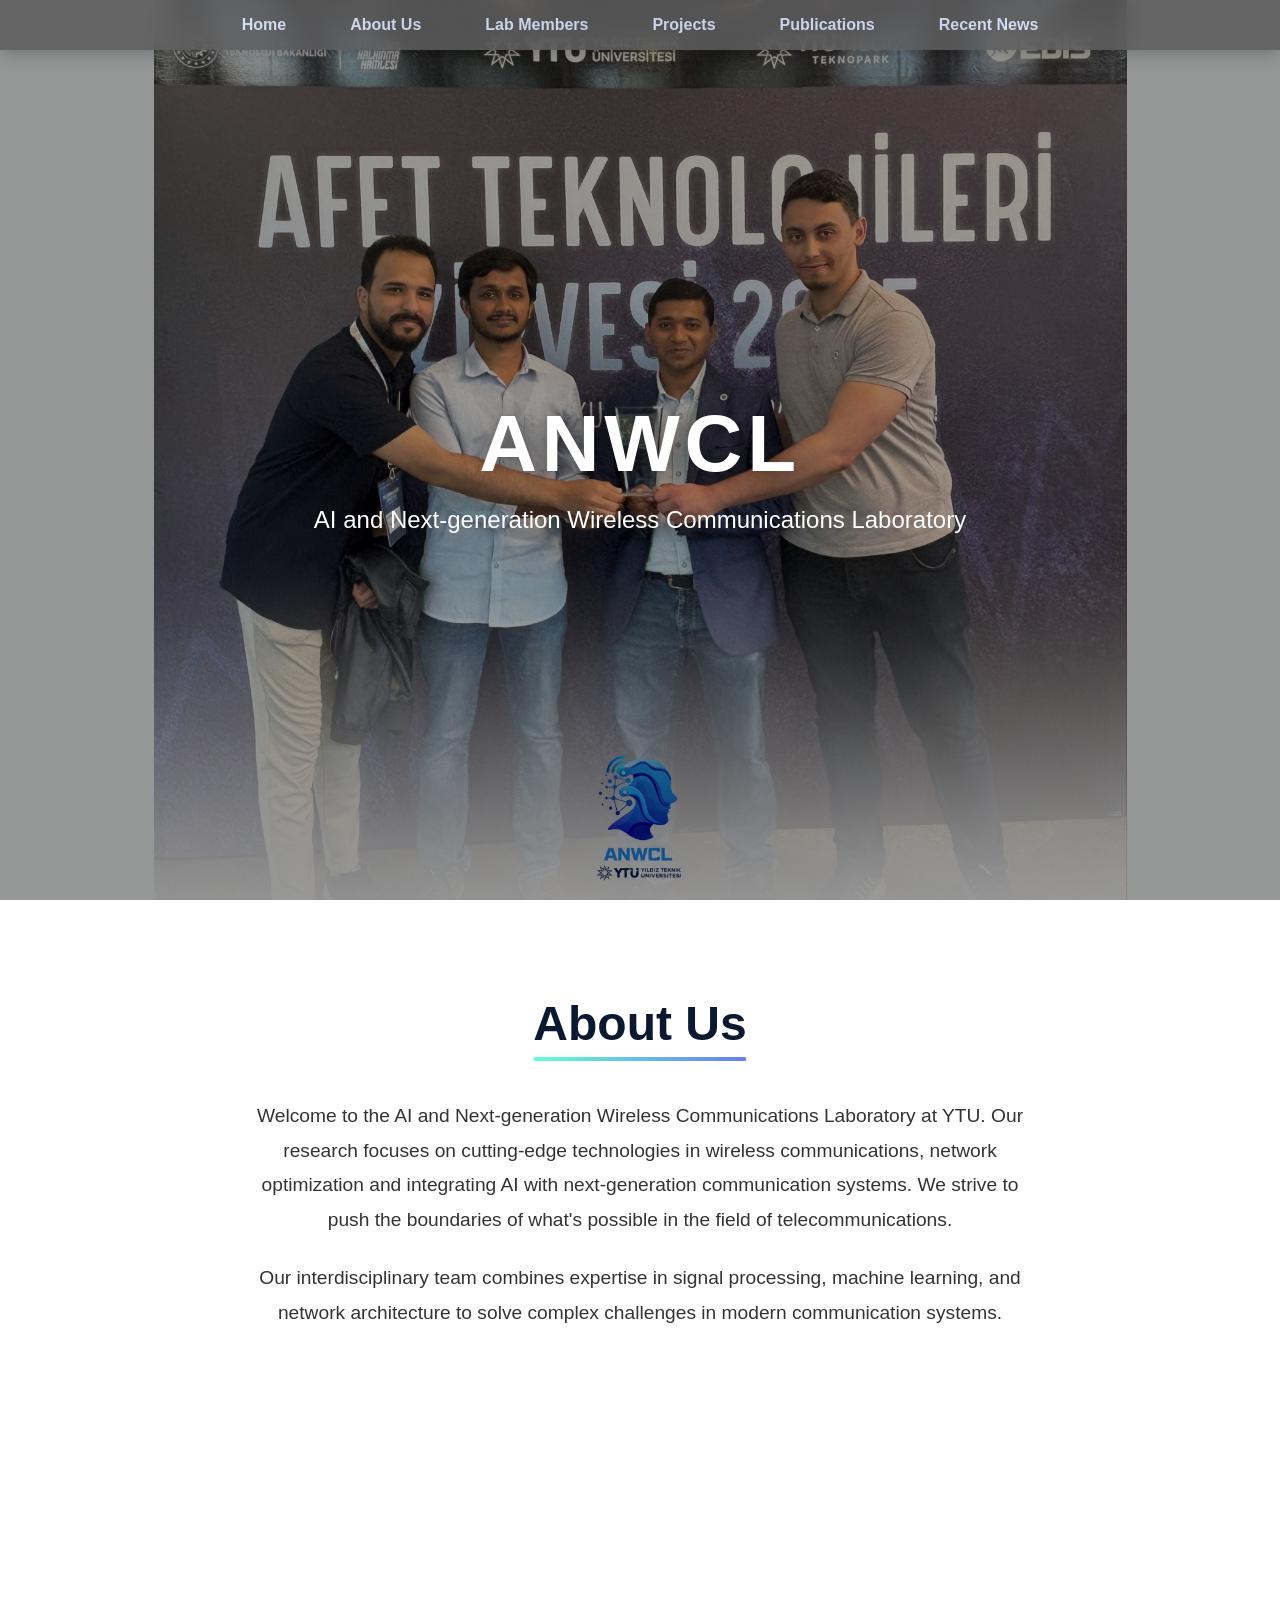
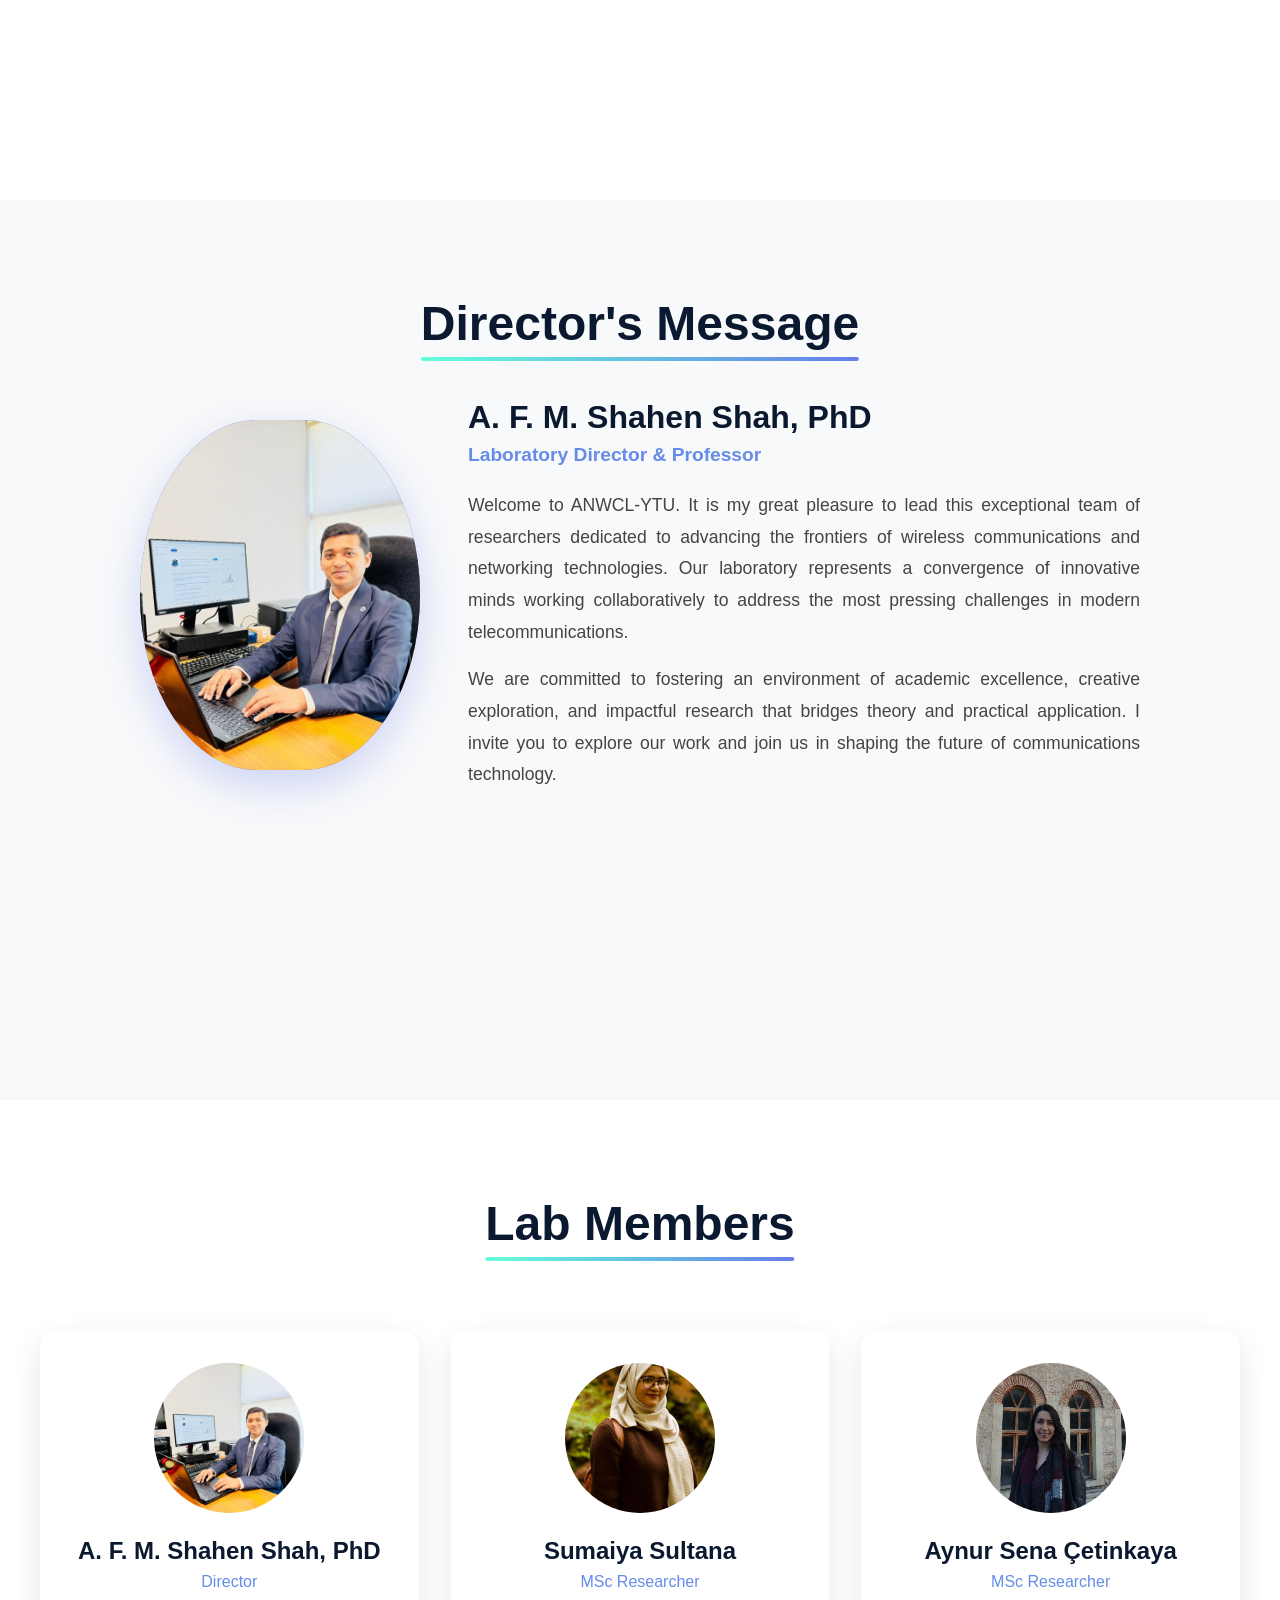
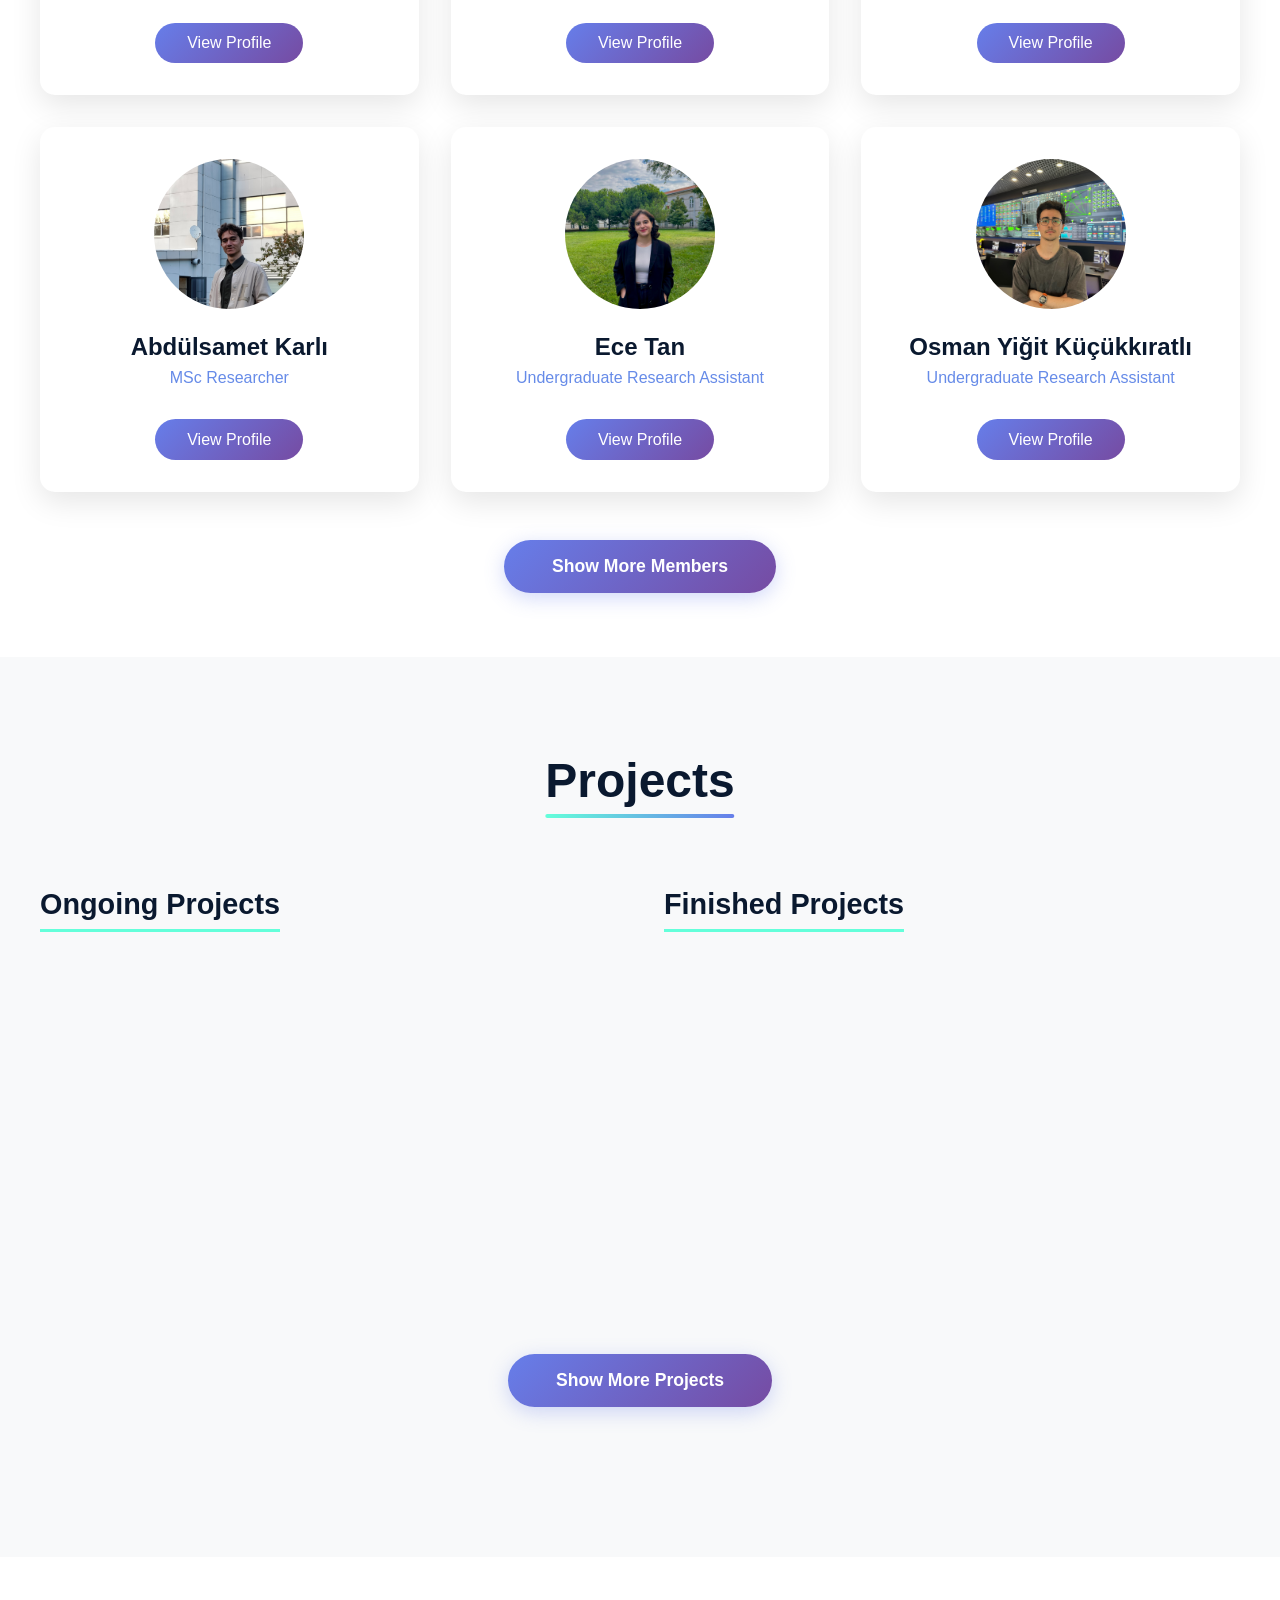
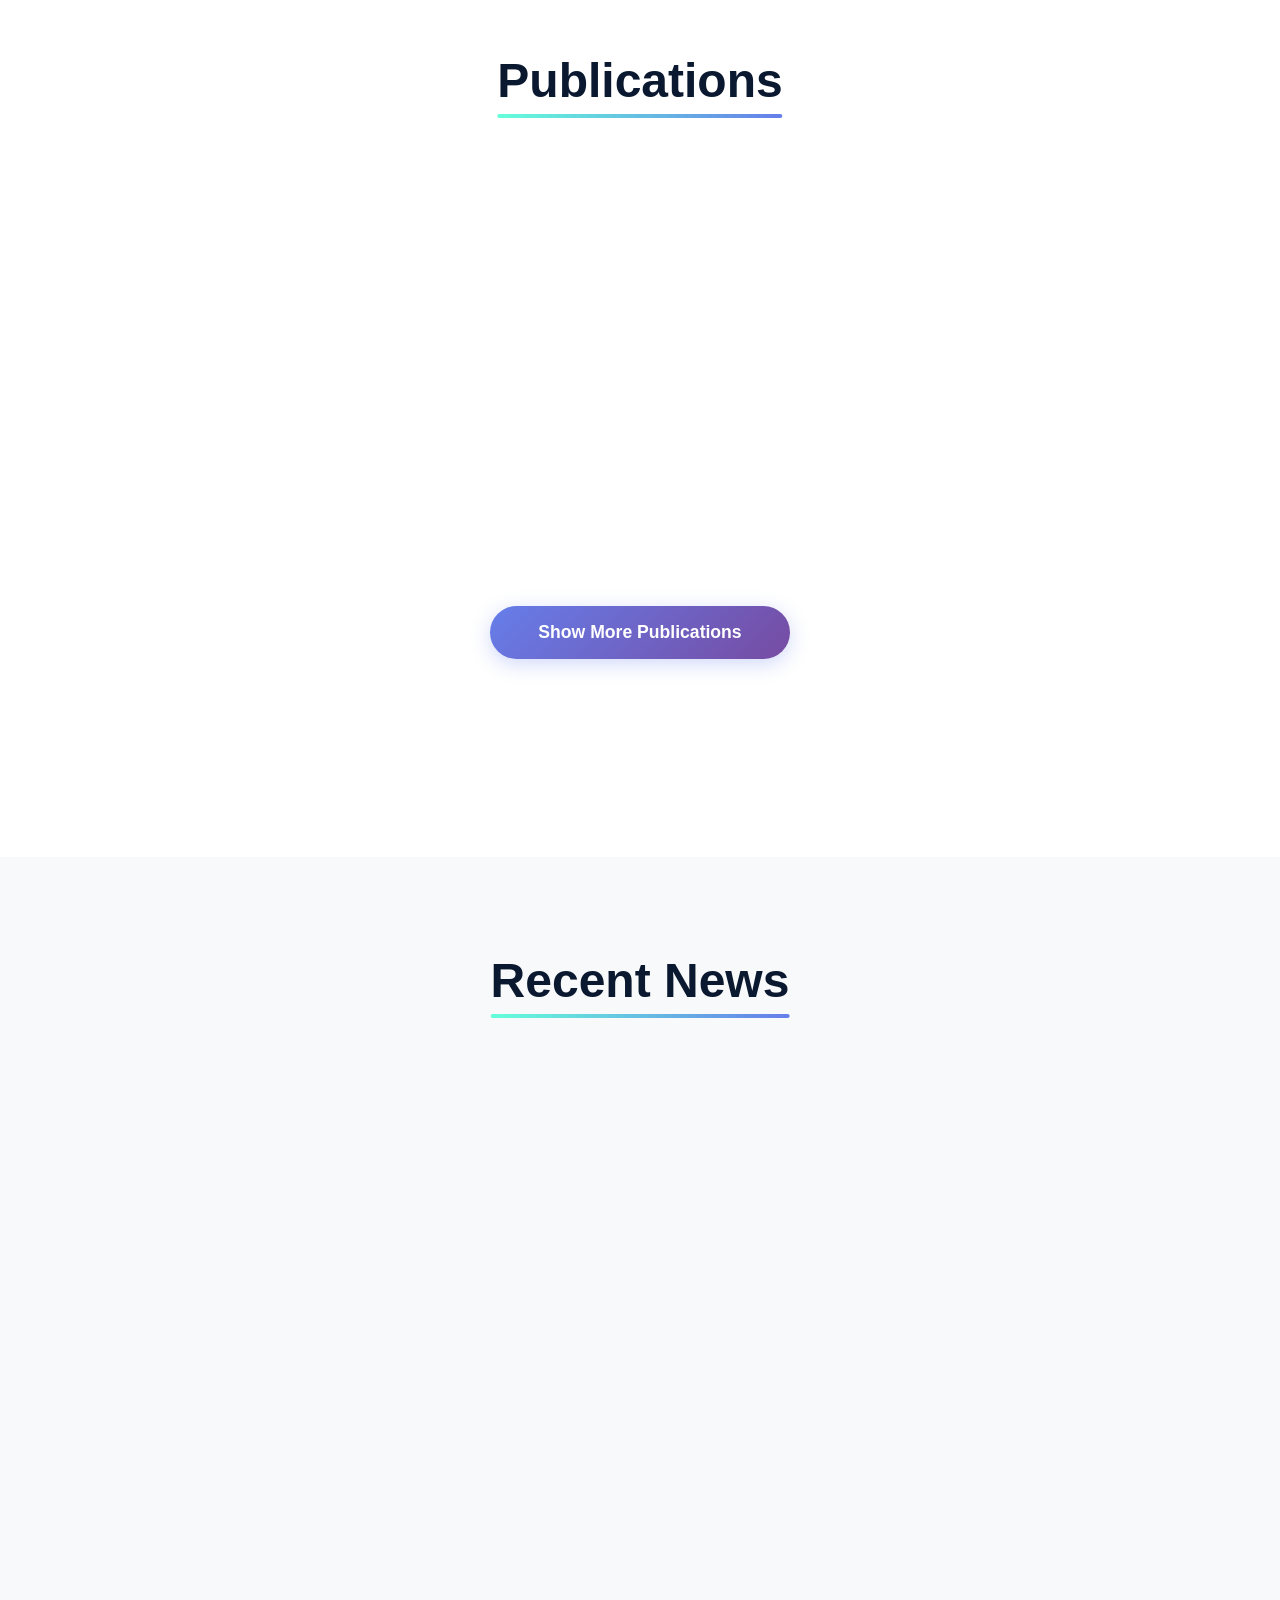
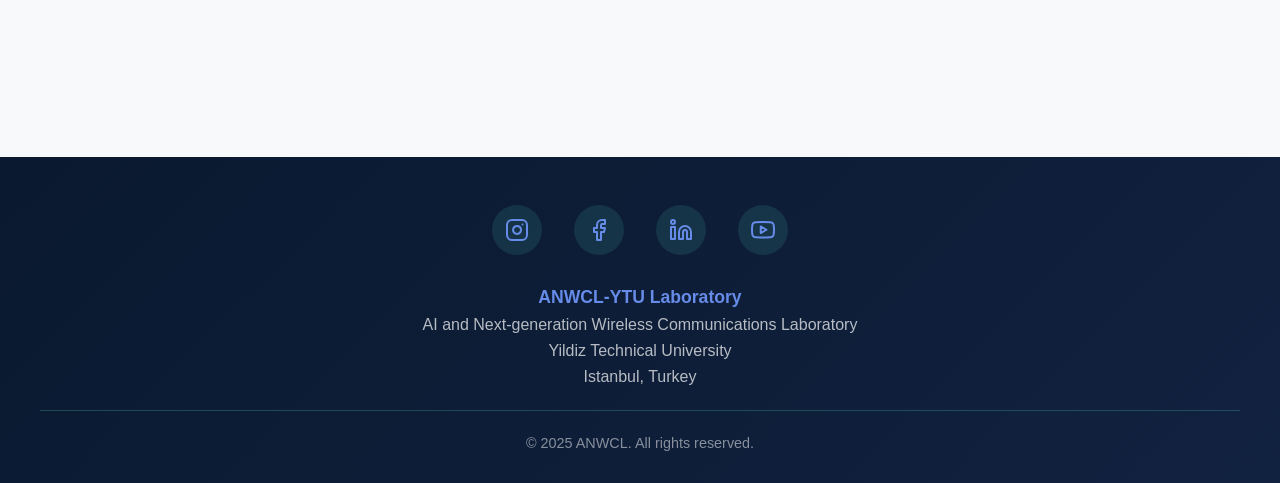
==== commit 25febe3e: "v0.28" ====
--- a/landing_ANWCL.html
+++ b/landing_ANWCL.html
@@ -392,24 +392,18 @@
             role: "Director",
             image: "photos/director.jpeg",
           },
-          {
-            id: "jane-doe",
-            name: "Dr. Jane Doe",
-            role: "Postdoctoral Researcher",
-            image: "https://placehold.co/100x100/764ba2/ffffff?text=JD",
-          },
-          { id: "john-smith", name: "John Smith", role: "PhD Candidate" },
-          { id: "alice-kim", name: "Alice Kim", role: "Research Associate" },
-          { id: "michael-park", name: "Michael Park", role: "Graduate Student" },
-          { id: "sarah-lee", name: "Sarah Lee", role: "PhD Candidate" },
-          {
-            id: "robert-brown",
-            name: "Robert Brown",
-            role: "Postdoctoral Researcher",
-            image: "https://placehold.co/100x100/8A2BE2/ffffff?text=RB",
-          },
-          { id: "emily-chen", name: "Emily Chen", role: "Research Assistant" },
-          { id: "david-wilson", name: "David Wilson", role: "Graduate Student" }
+
+
+
+          {id: "sumaiya",name: "Sumaiya Sultana",role: "MSc Researcher",image: "photos/sumaiya.jpeg",},
+          { id: "aynur", name: "Aynur Sena Çetinkaya", role: "MSc Researcher", image: "photos/aynur.jpeg" },
+          { id: "abdul", name: "Abdülsamet Karlı", role: "MSc Researcher", image: "photos/abdulsamet.jpg" },
+
+          { id: "ece", name: "Ece Tan", role: "Undergraduate Research Assistant", image:"photos/ece.jpg" },
+          { id: "yigit", name: "Osman Yiğit Küçükkıratlı", role: "Undergraduate Research Assistant", image:"photos/yigit.jpg" },
+          {id: "siam",name: "Ishraque Sarwar",role: "Undergraduate Research Assistant",image: "photos/siam.jpg",},
+          // { id: "emily-chen", name: "Emily Chen", role: "Research Assistant" },
+          // { id: "david-wilson", name: "David Wilson", role: "Graduate Student" }
         ];
 
         // Consolidated script for all page functionality
